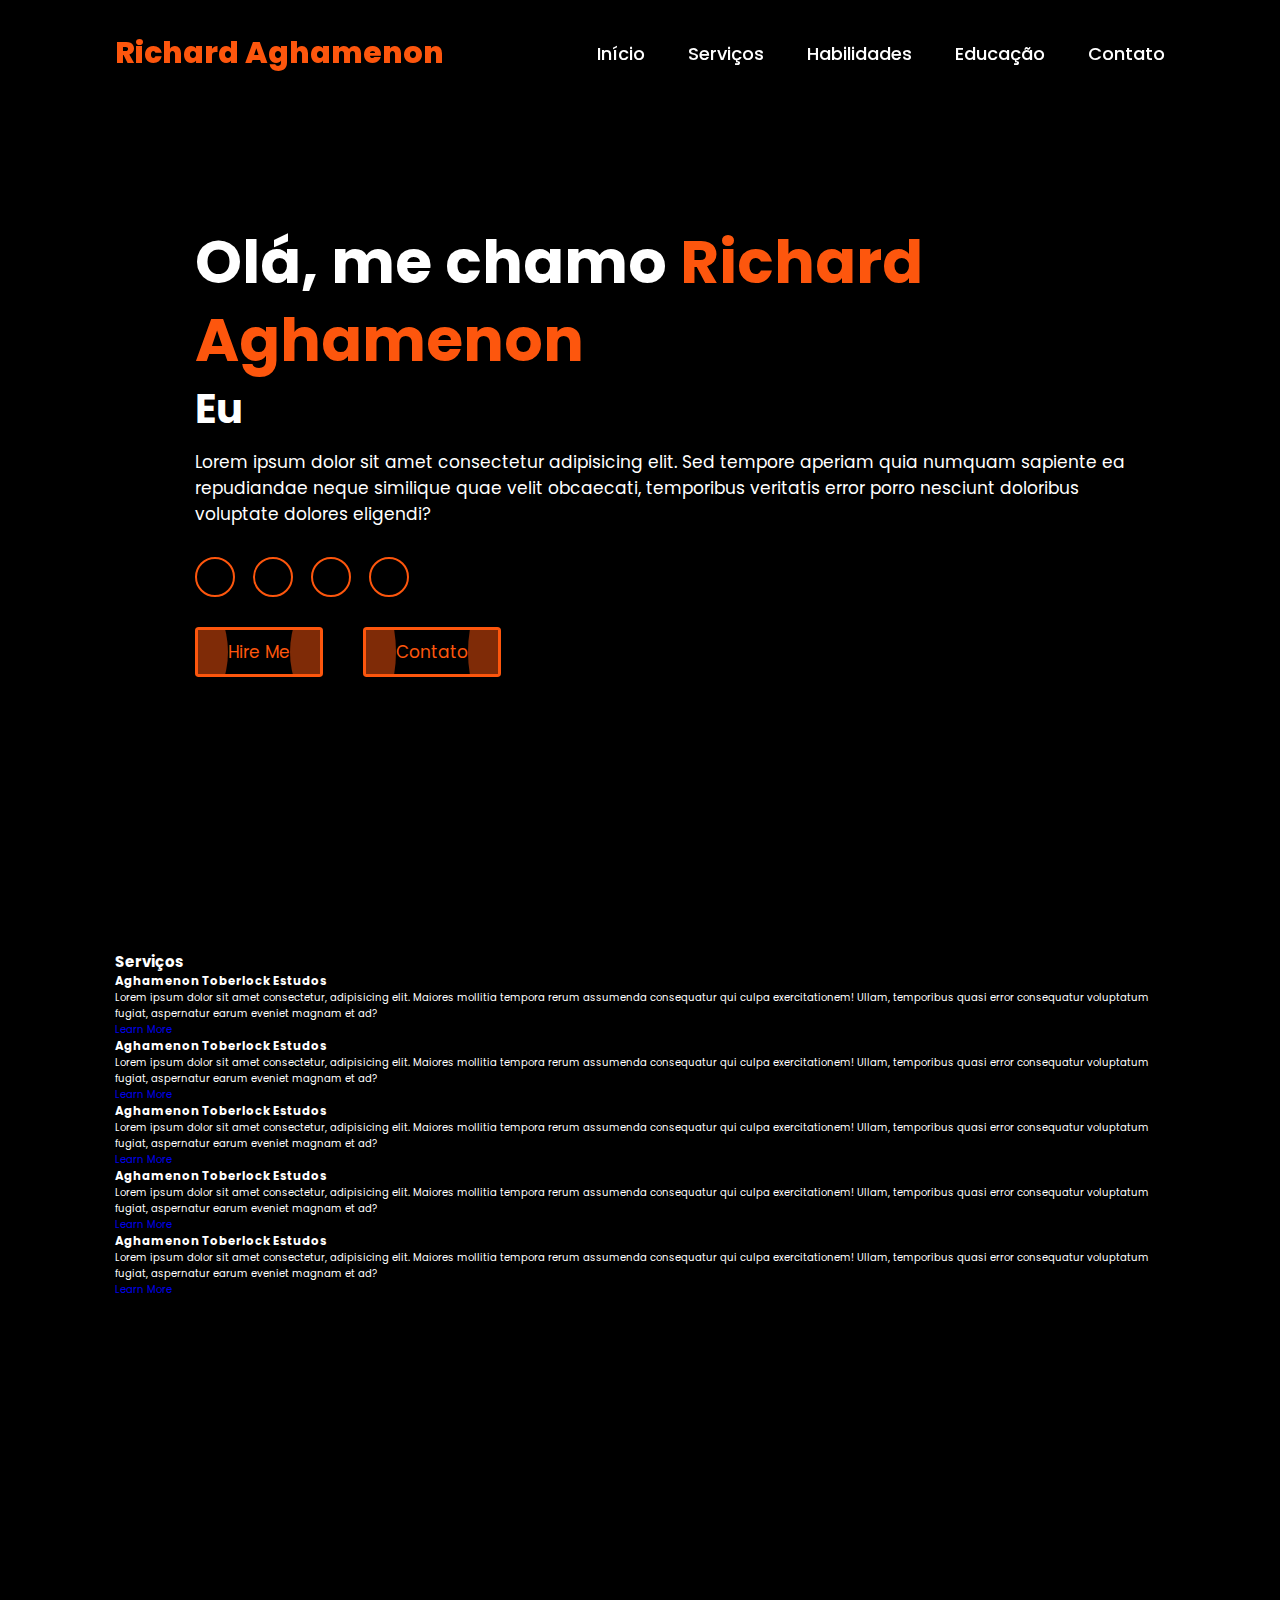
==== index.html @ 3fae9164 "Add files via upload" ====
<!DOCTYPE html>
<html lang="en">
<head>
    <meta charset="UTF-8">
    <meta name="viewport" content="width=device-width, initial-scale=1.0">
    <link rel="stylesheet" href="https://cdnjs.cloudflare.com/ajax/libs/font-awesome/6.6.0/css/all.min.css" integrity="sha512-Kc323vGBEqzTmouAECnVceyQqyqdsSiqLQISBL29aUW4U/M7pSPA/gEUZQqv1cwx4OnYxTxve5UMg5GT6L4JJg==" crossorigin="anonymous" referrerpolicy="no-referrer" />
    <link rel="stylesheet" href="style.css">
    <title>Portofolio | Richard Aghamenon</title>
    <!--Font-->
</head>

<body>
    <header class="header">
        <a href="#" class="logo">Richard Aghamenon</a>

        <i class="fa-solid fa-bars" id="menu-icon"></i>

        <nav class="navbar">
            <a href="#home" class="active">Início</a>
            <a href="#serviços">Serviços</a>
            <a href="#habilidades">Habilidades</a>
            <a href="#educação">Educação</a>
            <a href="#contato">Contato</a>
        </nav>
    </header>

    <section class="home" id="home">
        <div class="home-img">
            <img src="richard-aghamenon.jpg" alt="">
        </div>

        <div class="home-content">
            <h1>Olá, me chamo <span>Richard Aghamenon</span></h1>
            <h3 class="typing-text">Eu <span></span></h3>
            <p>Lorem ipsum dolor sit amet consectetur adipisicing elit. Sed tempore aperiam quia numquam sapiente ea repudiandae neque similique quae velit obcaecati, temporibus veritatis error porro nesciunt doloribus voluptate dolores eligendi?</p>

            <div class="social-icon">
                <a href="#"><i class="fa-brands fa-github"></i></a>
                <a href="#"><i class="fa-brands fa-instagram"></i></a>
                <a href="#"><i class="fa-brands fa-instagram"></i></a>
                <a href="#"><i class="fa-brands fa-instagram"></i></a>
            </div>

            <div class="home-button">
                <button class="button">
                    <p>Hire Me</p>
                </button>
                <button class="button button2">
                    <p>Contato</p>
                </button>
            </div>
        </div>
    </section>

    <section class="serviços" id="serviços">
        <h2 class="heading">Serviços</h2>

        <div class="service-container">
            <div class="single-service">
                <div class="content">
                    <span class="icon">
                        <i class="fab fa-battle-net"></i>
                    </span>
                    <h3 class="title">Aghamenon Toberlock Estudos</h3>
                    <p class="description">Lorem ipsum dolor sit amet consectetur, adipisicing elit. Maiores mollitia tempora rerum assumenda consequatur qui culpa exercitationem! Ullam, temporibus quasi error consequatur voluptatum fugiat, aspernatur earum eveniet magnam et ad?</p>
                    <a href="#" class="learn-more">Learn More</a>
                </div>
                <span class="circle-before"></span>
            </div>
            <div class="single-service"></div>
                <div class="content">
                    <span class="icon">
                        <i class="fab fa-battle-net"></i>
                    </span>
                    <h3 class="title">Aghamenon Toberlock Estudos</h3>
                    <p class="description">Lorem ipsum dolor sit amet consectetur, adipisicing elit. Maiores mollitia tempora rerum assumenda consequatur qui culpa exercitationem! Ullam, temporibus quasi error consequatur voluptatum fugiat, aspernatur earum eveniet magnam et ad?</p>
                    <a href="#" class="learn-more">Learn More</a>
                </div>
                <span class="circle-before"></span>
            </div>
            <div class="single-service"></div>
                <div class="content">
                    <span class="icon">
                        <i class="fab fa-battle-net"></i>
                    </span>
                    <h3 class="title">Aghamenon Toberlock Estudos</h3>
                    <p class="description">Lorem ipsum dolor sit amet consectetur, adipisicing elit. Maiores mollitia tempora rerum assumenda consequatur qui culpa exercitationem! Ullam, temporibus quasi error consequatur voluptatum fugiat, aspernatur earum eveniet magnam et ad?</p>
                    <a href="#" class="learn-more">Learn More</a>
                </div>
                <span class="circle-before"></span>
            </div>
            <div class="single-service"></div>
                <div class="content">
                    <span class="icon">
                        <i class="fab fa-battle-net"></i>
                    </span>
                    <h3 class="title">Aghamenon Toberlock Estudos</h3>
                    <p class="description">Lorem ipsum dolor sit amet consectetur, adipisicing elit. Maiores mollitia tempora rerum assumenda consequatur qui culpa exercitationem! Ullam, temporibus quasi error consequatur voluptatum fugiat, aspernatur earum eveniet magnam et ad?</p>
                    <a href="#" class="learn-more">Learn More</a>
                </div>
                <span class="circle-before"></span>
            </div>
            <div class="single-service"></div>
                <div class="content">
                    <span class="icon">
                        <i class="fab fa-battle-net"></i>
                    </span>
                    <h3 class="title">Aghamenon Toberlock Estudos</h3>
                    <p class="description">Lorem ipsum dolor sit amet consectetur, adipisicing elit. Maiores mollitia tempora rerum assumenda consequatur qui culpa exercitationem! Ullam, temporibus quasi error consequatur voluptatum fugiat, aspernatur earum eveniet magnam et ad?</p>
                    <a href="#" class="learn-more">Learn More</a>
                </div>
                <span class="circle-before"></span>
            </div>
        </div>
    </section>
</body>
</html>
---- style.css ----
@import url('https://fonts.googleapis.com/css2?family=Poppins:wght@100;200;300;400;500;600&display=swap');
*{
    margin: 0;
    padding: 0;
    box-sizing: border-box;
    text-decoration: none;
    border: none;
    outline: none;
    scroll-behavior: smooth;
    font-family: 'Poppins', sans-serif;
}

:root{
    --bg-color: #000000;
    --second-bg-color: #121212;
    --text-color: #fff;
    --main-color: #fd560d;
}
html{
    font-size: 62.5%;
    overflow-x: hidden;
}
body{
    background: var(--bg-color);
    font-family: "Poppins", sans-serif;
    color: var(--text-color);
}
html::-webkit-scrollbar{
    width: 0.8rem;
}
html::-webkit-scrollbar-track{
    background: var(--bg-color);
}
html::-webkit-scrollbar-thumb{
    background: var(--main-color);
}


.header{
    position: fixed;
    top: 0;
    left: 0;
    width: 100%;
    padding: 3rem 9%;
    background: rgba(0, 0, 0, 0.7);
    filter: drop-shadow(10px);
    display: flex;
    justify-content: space-between;
    align-items: center;
    z-index: 100;
}
.logo{
    font-size: 3rem;
    color: var(--main-color);
    font-weight: 800;
    cursor: pointer;
    transition: 0.5s ease;
}
.logo:hover{
    transform: scale(1.1);
}
.navbar a{
    font-size: 1.8rem;
    color: var(--text-color);
    margin-left: 4rem;
    font-weight: 500;
    transition: 0.3s ease;
    border-bottom: 3px solid transparent;
}
.navbar a:hover,
.navbar a:active{
    color: var(--main-color);
    border-bottom: 3px solid var(--main-color);
}
#menu-icon{
    font-size: 3.6rem;
    color: var(--main-color);
    display: none;
}

@media (max-width:995px){
    #menu-icon{
        display: block;
    }
    .navbar{
        position: absolute;
        top: 100%;
        right: 0;
        width: 40%;
        border-left: 3px solid var(--main-color);
        border-bottom: 3px solid var(--main-color);
        border-bottom-left-radius: 2rem;
        padding: 1rem 3%;
        background-color: var(--second-bg-color);
        border-top: 0.1rem solid rgba(0, 0, 0, 0.1);
        display: none;
    }
    .navbar.active{
        display: block;
    }
    .navbar a{
        display: block;
        font-size: 2rem;
        margin: 3rem 0;
    }
    .navbar a:hover,
    .navbar a.active{
        padding: 1rem;
        border-radius: 0.5rem;
        border-bottom: 0.5rem;
    }
}

section{
    min-height: 100vh;
    padding: 5rem 9% 5rem;
}
.home{
    display: flex;
    justify-content: center;
    align-items: center;
    gap: 8rem;
    background-color: var(--bg-color);
}
.home-img img{
    position: relative;
    width: 32vw;
    border-radius: 50%;
    box-shadow: 0 0 10px var(--main-color),
                0 0 15px var(--main-color),
                0 0 50px var(--main-color);
    cursor: pointer;
}
.home-img img:hover{
    box-shadow: 0 0 15px var(--main-color),
                0 0 25px var(--main-color),
                0 0 70px var(--main-color);
    transform: scale(1.01);
}

.home .home-content h1{
    font-size: 6rem;
    font-weight: 700;
    line-height: 1.3;
}
span{
    color: var(--main-color);
}
.home-content h3{
    font-size: 4rem;
    margin-bottom: 1rem;
    font-weight: 700;
}
.home-content p{
    font-size: 1.7rem;
    font-weight: 400;
}

.social-icon a{
    display: inline-flex;
    justify-content: center;
    align-items: center;
    width: 4rem;
    height: 4rem;
    background: transparent;
    border: 0.2rem solid var(--main-color);
    font-size: 2rem;
    border-radius: 50%;
    color: var(--main-color);
    margin: 3rem 1.5rem 3rem 0;
    transition: 0.3s ease;
}
.social-icon a:hover{
    color: black;
    transform: scale(1.3)translateY(-5px);
    box-shadow: 0 0 25px var(--main-color);
    background: var(--main-color);
}

.home-button{
    display: flex;
    align-items: center;
    gap: 4rem;

}

.button{
    all: unset;
    display: flex;
    align-items: center;
    position: relative;
    padding: 0.6em 2em;
    border: medium solid var(--main-color);
    border-radius: 0.25em;
    color: var(--main-color);
    font-size: 1.5em;
    font-weight: 600;
    cursor: pointer;
    overflow: hidden;
    transition: border 300ms, color 300ms;
    user-select: none;
}

.button p{
    z-index: 1;
}
.button:hover{
    color:black;
    box-shadow: 0 0 25px var(--main-color);
}
button:active{
    border-color: var(--main-color);
}
.button::after, .button::before{
    content: '';
    position: absolute;
    width: 12em;
    aspect-ratio: 1;
    background: var(--main-color);
    opacity: 50%;
    border-radius: 50%;
    transition: transform 500ms, background 300ms;
}
.button::before{
    left: 0;
    transform: translateX(-10em);
}
.button::after{
    right: 0;
    transform: translateX(10em);
}

.button:hover::before{
    transform: translateX(-1em);
}
.button:hover::after{
    transform: translateX(1em);
}
.button:active::before,
.button:active::after{
    background: transparent;
}


.button2::after, .button2::before{
    content: '';
    position: absolute;
    width: 18em;
    aspect-ratio: 1;
    background: var(--main-color);
    opacity: 50%;
    border-radius: 50%;
    transition: transform 500ms, background 300ms;
}

.button2::before{
    left: 0;
    transform: translateX(-16em);
}
.button2::after{
    right: 0;
    transform: translateX(16em);
}

.typing-text{
    font-size: 34px;
    font-weight: 600;
    min-width: 280px;
}
.typing-text span{
    position: relative;
}
.typing-text span::before{
    content: 'Software Developer';
    color: var(--main-color);
    animation: words 20s infinite;
}
.typing-text span::after{
    content: '';
    position: absolute;
    background-color: var(--bg-color);
    width: calc(100% + 8px);
    height: 100%;
    border-left: 3px solid var(--bg-color);
    right: -8px;
    animation: cursor 0.6s infinite, typing 20s steps(14) infinite;
}

@keyframes cursor{
    to{
        border-left: 2px solid var(--main-color);
    }
}

@keyframes words{
    0%, 20%{
        content: 'sou desenvolvedor web.';
    }
    21%, 40%{
        content: 'estou cursando o Ensino Médio.';
    }
    41%, 60%{
        content: 'estou aprendendo programação web.';
    }
    61%, 80%{
        content: 'sou apaixonado por tecnologia.';
    }
    81%, 100%{
        content: 'adoro desenvolver sites!';
    }
}

@keyframes typing{
    10%, 15%,
    30%, 35%,
    50%, 55%,
    70%, 75%,
    90%, 95%{
        width: 0;
    }
    5%, 20%,
    25%, 40%,
    45%, 60%,
    65%, 80%, 85%{
        width: calc(100% + 8px);
    }
}

@media (max-width:1000px){
    .home{
        gap:2rem;
    }
    @media (max-width:995px){
        .home{
            flex-direction: column;
            margin: 0rem 2rem;
        }
        .home .home-content h3{
            font-size: 2.5rem;
        }
        .home .home-content h1{
            font-size: 5rem;
        }
        .home .home-img img{
            width: 70vw;
            margin-top: 4rem;
        }
    }
}
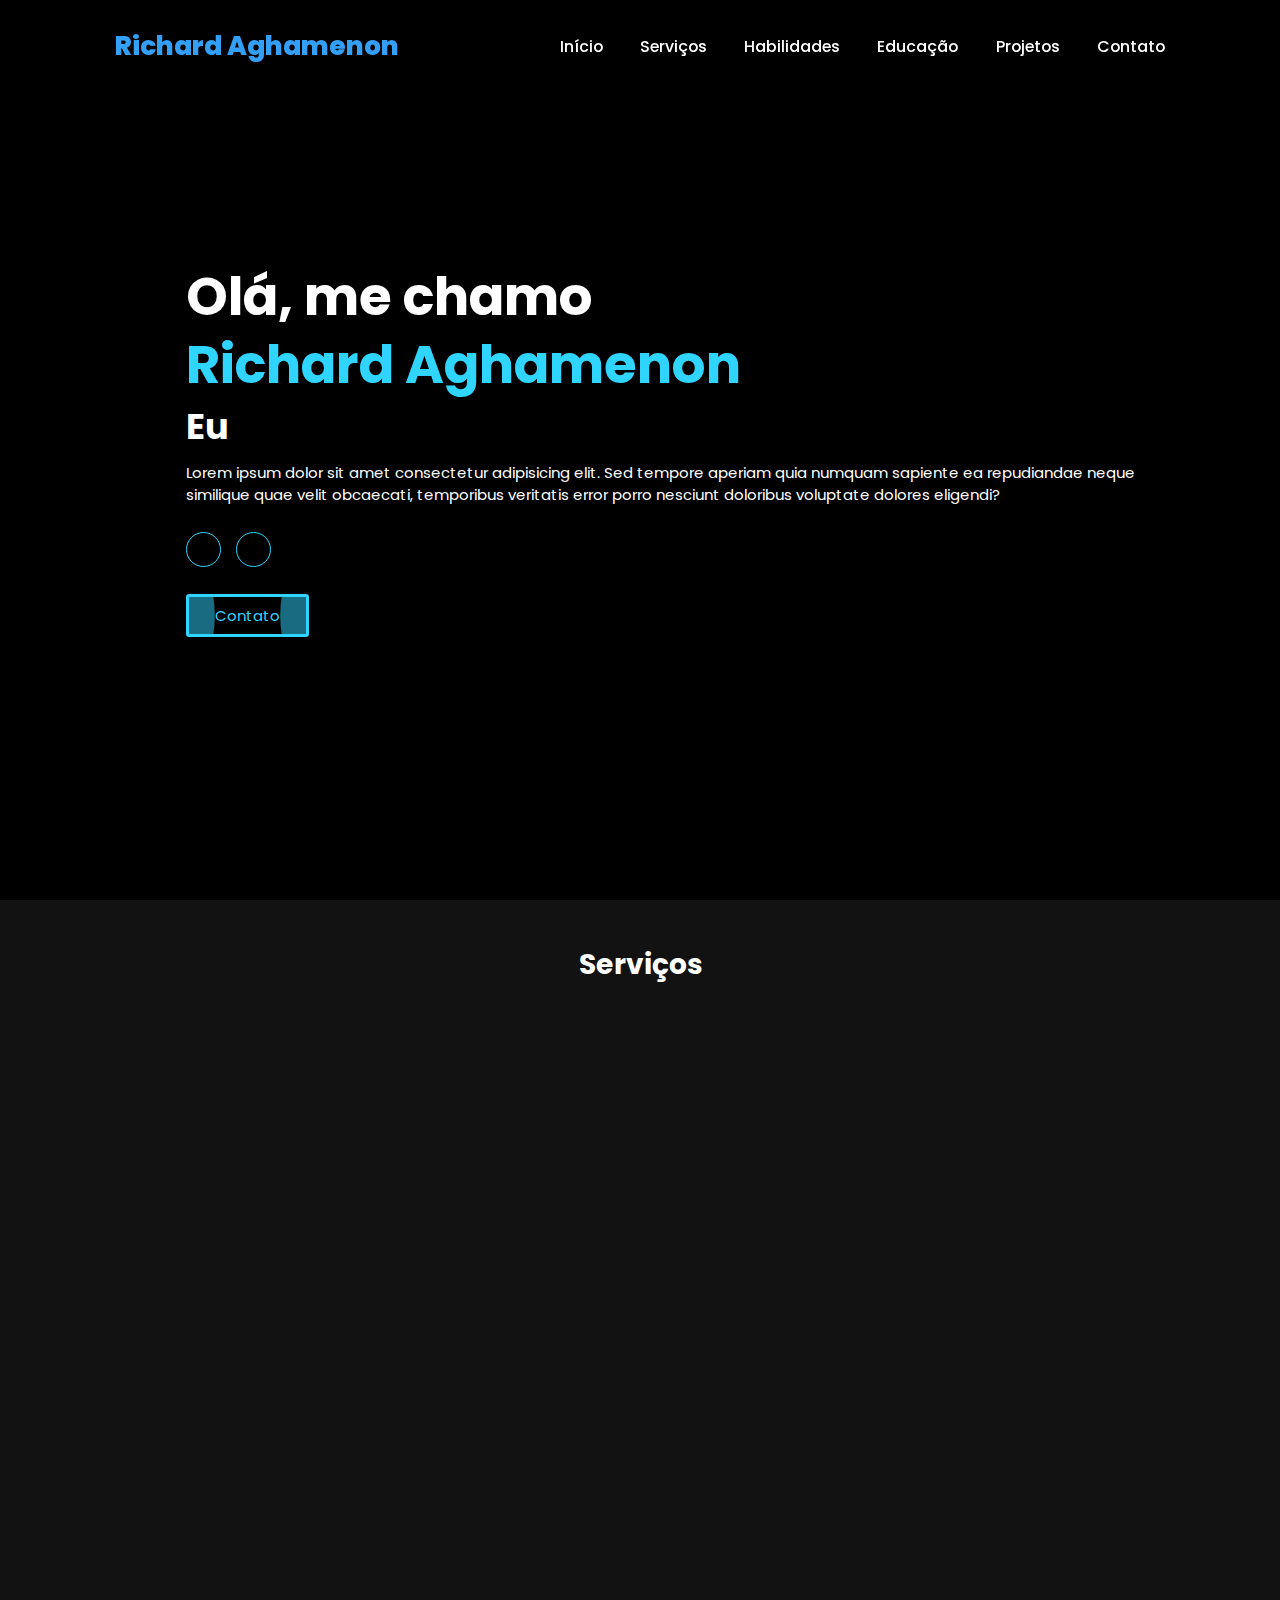
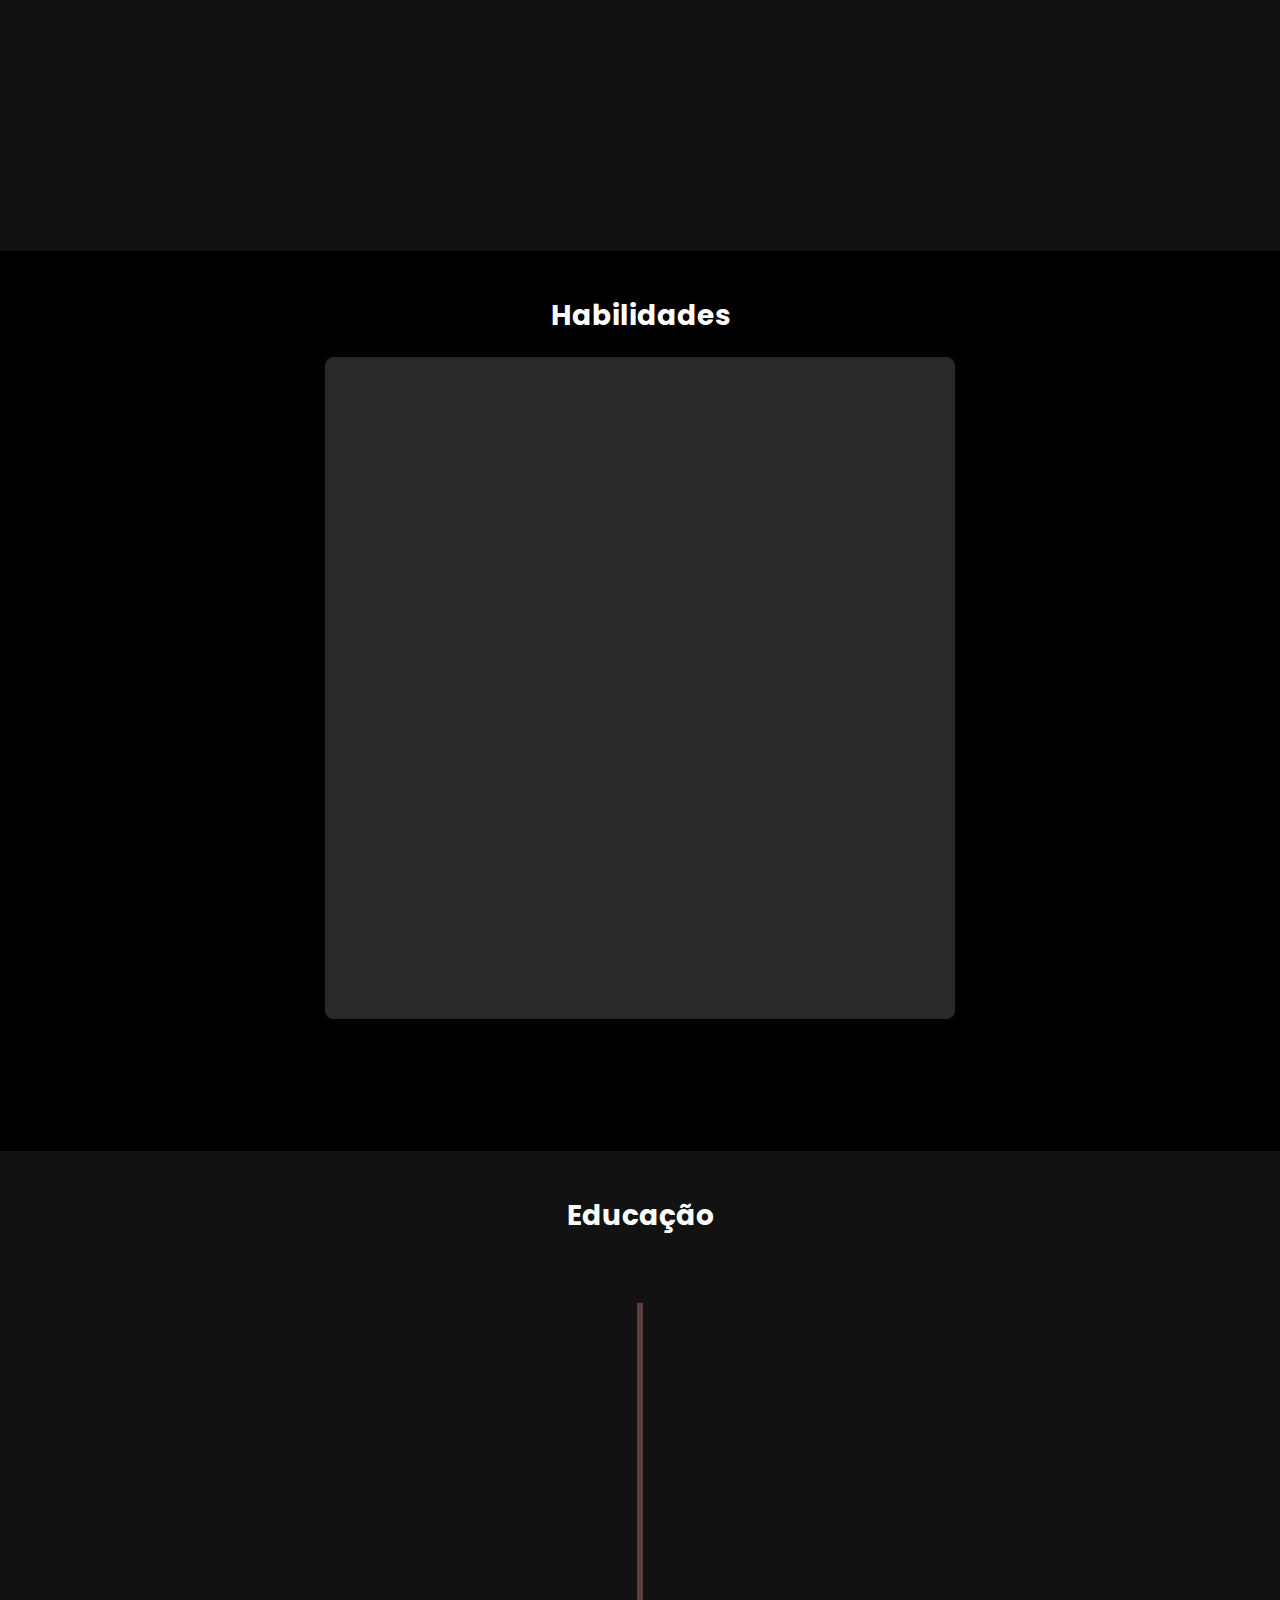
==== commit 0b6797ab: "Add files via upload" ====
--- a/index.html
+++ b/index.html
@@ -4,7 +4,10 @@
     <meta charset="UTF-8">
     <meta name="viewport" content="width=device-width, initial-scale=1.0">
     <link rel="stylesheet" href="https://cdnjs.cloudflare.com/ajax/libs/font-awesome/6.6.0/css/all.min.css" integrity="sha512-Kc323vGBEqzTmouAECnVceyQqyqdsSiqLQISBL29aUW4U/M7pSPA/gEUZQqv1cwx4OnYxTxve5UMg5GT6L4JJg==" crossorigin="anonymous" referrerpolicy="no-referrer" />
+    <script src="https://unpkg.com/aos@2.3.1/dist/aos.js"></script>
+    <script type="text/javascript" src="https://cdn.jsdelivr.net/npm/@emailjs/browser@4/dist/email.min.js"></script>
     <link rel="stylesheet" href="style.css">
+    <link rel="stylesheet" href="style2.css">
     <title>Portofolio | Richard Aghamenon</title>
     <!--Font-->
 </head>
@@ -20,98 +23,239 @@
             <a href="#serviços">Serviços</a>
             <a href="#habilidades">Habilidades</a>
             <a href="#educação">Educação</a>
+            <a href="#projetos">Projetos</a>
             <a href="#contato">Contato</a>
         </nav>
     </header>
 
     <section class="home" id="home">
         <div class="home-img">
-            <img src="richard-aghamenon.jpg" alt="">
+            <img src="Richard.jpg" alt="">
         </div>
 
         <div class="home-content">
-            <h1>Olá, me chamo <span>Richard Aghamenon</span></h1>
-            <h3 class="typing-text">Eu <span></span></h3>
+            <h1>Olá, me chamo<span>Richard Aghamenon</span></h1>
+            <h3 class="typing-text">Eu <span1></span1></h3>
             <p>Lorem ipsum dolor sit amet consectetur adipisicing elit. Sed tempore aperiam quia numquam sapiente ea repudiandae neque similique quae velit obcaecati, temporibus veritatis error porro nesciunt doloribus voluptate dolores eligendi?</p>
 
             <div class="social-icon">
-                <a href="#"><i class="fa-brands fa-github"></i></a>
-                <a href="#"><i class="fa-brands fa-instagram"></i></a>
-                <a href="#"><i class="fa-brands fa-instagram"></i></a>
-                <a href="#"><i class="fa-brands fa-instagram"></i></a>
+                <a href="https://github.com/meliodasbr-oficial"><i class="fa-brands fa-github"></i></a>
+                <a href="https://www.instagram.com/meliodasbr_ofc/"><i class="fa-brands fa-instagram"></i></a>
             </div>
 
             <div class="home-button">
-                <button class="button">
-                    <p>Hire Me</p>
-                </button>
-                <button class="button button2">
+                <button class="button button2" onclick="window.location.href='contato.html';">
                     <p>Contato</p>
-                </button>
+                </button>                
             </div>
         </div>
     </section>
 
     <section class="serviços" id="serviços">
         <h2 class="heading">Serviços</h2>
-
-        <div class="service-container">
-            <div class="single-service">
-                <div class="content">
-                    <span class="icon">
-                        <i class="fab fa-battle-net"></i>
-                    </span>
-                    <h3 class="title">Aghamenon Toberlock Estudos</h3>
-                    <p class="description">Lorem ipsum dolor sit amet consectetur, adipisicing elit. Maiores mollitia tempora rerum assumenda consequatur qui culpa exercitationem! Ullam, temporibus quasi error consequatur voluptatum fugiat, aspernatur earum eveniet magnam et ad?</p>
-                    <a href="#" class="learn-more">Learn More</a>
-                </div>
-                <span class="circle-before"></span>
-            </div>
-            <div class="single-service"></div>
-                <div class="content">
-                    <span class="icon">
-                        <i class="fab fa-battle-net"></i>
-                    </span>
-                    <h3 class="title">Aghamenon Toberlock Estudos</h3>
-                    <p class="description">Lorem ipsum dolor sit amet consectetur, adipisicing elit. Maiores mollitia tempora rerum assumenda consequatur qui culpa exercitationem! Ullam, temporibus quasi error consequatur voluptatum fugiat, aspernatur earum eveniet magnam et ad?</p>
-                    <a href="#" class="learn-more">Learn More</a>
-                </div>
-                <span class="circle-before"></span>
-            </div>
-            <div class="single-service"></div>
-                <div class="content">
-                    <span class="icon">
-                        <i class="fab fa-battle-net"></i>
-                    </span>
-                    <h3 class="title">Aghamenon Toberlock Estudos</h3>
-                    <p class="description">Lorem ipsum dolor sit amet consectetur, adipisicing elit. Maiores mollitia tempora rerum assumenda consequatur qui culpa exercitationem! Ullam, temporibus quasi error consequatur voluptatum fugiat, aspernatur earum eveniet magnam et ad?</p>
-                    <a href="#" class="learn-more">Learn More</a>
-                </div>
-                <span class="circle-before"></span>
-            </div>
-            <div class="single-service"></div>
-                <div class="content">
-                    <span class="icon">
-                        <i class="fab fa-battle-net"></i>
-                    </span>
-                    <h3 class="title">Aghamenon Toberlock Estudos</h3>
-                    <p class="description">Lorem ipsum dolor sit amet consectetur, adipisicing elit. Maiores mollitia tempora rerum assumenda consequatur qui culpa exercitationem! Ullam, temporibus quasi error consequatur voluptatum fugiat, aspernatur earum eveniet magnam et ad?</p>
-                    <a href="#" class="learn-more">Learn More</a>
-                </div>
-                <span class="circle-before"></span>
-            </div>
-            <div class="single-service"></div>
-                <div class="content">
-                    <span class="icon">
-                        <i class="fab fa-battle-net"></i>
-                    </span>
-                    <h3 class="title">Aghamenon Toberlock Estudos</h3>
-                    <p class="description">Lorem ipsum dolor sit amet consectetur, adipisicing elit. Maiores mollitia tempora rerum assumenda consequatur qui culpa exercitationem! Ullam, temporibus quasi error consequatur voluptatum fugiat, aspernatur earum eveniet magnam et ad?</p>
-                    <a href="#" class="learn-more">Learn More</a>
-                </div>
-                <span class="circle-before"></span>
-            </div>
-        </div>
-    </section>
+            <div class="service-container">
+                <div data-aos="zoom-in">
+                    <div class="single-service">
+                        <div class="content">
+                            <span class="icon">
+                                <i class="fas fa-laptop-code"></i>
+                            </span>
+                            <h3 class="title">Desenvolvedor Front-End</h3>
+                            <p class="description">Sou um desenvolvedor front-end iniciante, apaixonado por criar interfaces interativas. Estou aprendendo HTML, CSS e JavaScript, e busco sempre me atualizar nas tendências do desenvolvimento web. Meu objetivo é construir soluções funcionais e agradáveis, e estou empolgado para mostrar meu trabalho e colaborar em novos projetos!</p>
+                        </div>
+                        <span class="circle-before"></span>
+                    </div>
+                </div>
+                <div data-aos="zoom-in">
+                    <div class="single-service">
+                        <div class="content">
+                            <span class="icon">
+                                <i class="fa-solid fa-user-tie"></i>
+                            </span>
+                            <h3 class="title">Técnico em Administração</h3>
+                            <p class="description">Atualmente, estou cursando Técnico em Administração, complementando minha formação em programação e desenvolvimento web, proporcionando uma visão mais ampla de gestão e finanças. Acredito que essa combinação de habilidades me tornará um profissional mais completo, capaz de desenvolver soluções eficazes.</p>
+                        </div>
+                        <span class="circle-before"></span>
+                    </div>
+                </div>
+            </div>
+    </section>
+
+    <section class="habilidades" id="habilidades">
+        <h2 class="heading">Habilidades</h2>
+        <div class="container">
+            <div class="row" id="habilidadesContainer">
+                <div data-aos="flip-left">
+                    <div class="bar">
+                        <div class="info">
+                            <img src="0860612490d9d39c85fe5736ac5fb7b7.png" alt="">
+                            <span>HTML</span>
+                        </div>
+                    </div>
+                </div>
+                <div data-aos="flip-left">
+                    <div class="bar">
+                        <div class="info">
+                            <img src="fccd6e39db0b1c83fcb40df36d7e76c7.png" alt="">
+                            <span>CSS</span>
+                        </div>
+                    </div>
+                </div>
+                <div data-aos="flip-left">
+                    <div class="bar">
+                        <div class="info">
+                            <img src="778f6844d2441d444aac5e421b4355ec.png" alt="">
+                            <span>JavaScript</span>
+                        </div>
+                    </div>
+                </div>
+            </div>
+        </div>
+    </section>
+
+    <section class="educação" id="educação">
+        <h2 class="heading">
+            Educação
+        </h2>
+        <div class="timeline">
+            <div data-aos="zoom-in-up">
+                <div class="container left">
+                    <div class="content">
+                        <div class="tag">
+                            <h2>Ensino Médio</h2>
+                            <div class="desc">
+                                <p>Escola Estadual Professo Souza</p>
+                                <p>2023 - 2026</p>
+                                <p></p>
+                            </div>
+                        </div>
+                    </div>
+                </div>
+                <div data-aos="zoom-in-up">
+                    <div class="container right">
+                        <div class="content">
+                            <div class="tag">
+                                <h2>Técnico em Administração</h2>
+                            </div>
+                            <div class="desc">
+                                <p>Escola Estadual Professo Souza</p>
+                                <p>2024 - 2025</p>
+                            </div>
+                        </div>
+                    </div>
+                </div>
+                <div data-aos="zoom-in-up">
+                    <div class="container left">
+                        <div class="content">
+                            <div class="tag">
+                                <h2>Programação Online</h2>
+                                <div class="desc">
+                                    <p></p>
+                                    <p>2023 - 2024</p>
+                                    <p></p>
+                                </div>
+                            </div>
+                        </div>
+                    </div>
+                </div>
+                <div data-aos="zoom-in-up">
+                    <div class="container right">
+                        <div class="content">
+                            <div class="tag">
+                                <h2>Programação Online</h2>
+                                <div class="desc">
+                                    <p></p>
+                                    <p>2023 - 2024</p>
+                                    <p></p>
+                                </div>
+                            </div>
+                        </div>
+                    </div>
+                </div>
+            </div>
+    </section>
+
+    <section class="projetos" id="projetos">
+        <h2 class="heading">Projetos</h2>
+            <div class="projetos-container">
+                <div data-aos="zoom-in">
+                    <div class="single-projetos">
+                        <div class="content">
+                            <span class="icon">
+                                <i class="fa-regular fa-window-maximize"></i>
+                            </span>
+                            <h3 class="title">Aghamenon Toberlock</h3>
+                            <h3 class="title">21/05/2024</h3>
+                            <p class="description">O Aghamenon Toberlock Estudos é uma plataforma criada por mim, visando transformar a experiência de estudo e preparação para exames, por meio de simulados interativos, relatórios detalhados e ferramentas motivacionais, utilizando tecnologias modernas como HTML, CSS, JavaScript e Firebase.</p>
+                            <a href="Aghamenon-Toberlock-Estudos.html" class="learn-more">Saber Mais</a>
+                        </div>
+                        <span class="circle-before"></span>
+                    </div>
+                </div>
+                <div data-aos="zoom-in">
+                    <div class="single-projetos">
+                        <div class="content">
+                            <span class="icon">
+                                <i class="fa-regular fa-window-maximize"></i>
+                            </span>
+                            <h3 class="title">Calculadora de Faltas</h3>
+                            <h3 class="title">11/07/2024</h3>
+                            <p class="description">A Calculadora de Faltas, criada por mim, permite calcular e acompanhar o total de ausências com precisão, exibindo os resultados de forma clara, como "Total de Faltas: 00:50:00 = 1". Além disso, ela oferece a opção de zerar as faltas e limpar as cargas horárias com facilidade, auxiliando na organização acadêmica.</p>
+                            <a href="Calculadora-de-Faltas.html" class="learn-more">Saber Mais</a>
+                        </div>
+                        <span class="circle-before"></span>
+                    </div>
+                </div>
+            </div>
+    </section>
+
+    <section class="contato" id="contato">
+        <div data-aos="zoom-in-up">
+            <div class="container">
+                <div class="row">
+                    <div class="contato-left">
+                        <h1 class="sub-title">Contato</h1>
+                        <a href="mailto:richardaghamenondemoura@gmail.com">
+                            <button class="button">
+                                <p><i class="fa-solid fa-paper-plane"></i> Enviar um Email</p>
+                            </button>
+                        </a>                    
+                        <p1><i class="fa-solid fa-phone"></i> WhatsApp: 35 9736-4963</p1>
+                        <div class="social-icon">
+                            <a href="https://github.com/meliodasbr-oficial"><i class="fa-brands fa-github"></i></a>
+                            <a href="https://www.instagram.com/meliodasbr_ofc/"><i class="fa-brands fa-instagram"></i></a>
+                        </div>
+                    </div>
+                    <div class="contact-right">
+                        <form id="contact-form">
+                            <input type="text" id="name" placeholder="Seu Nome" required>
+                            <input type="email" id="email" placeholder="Seu Email" required>
+                            <textarea id="message" rows="4" placeholder="Sua Mensagem" required></textarea>
+                            <button type="submit" class="button">
+                                <p>Enviar</p>
+                            </button>
+                        </form>
+                        <div id="responseMessage" style="display: none;"></div>
+                    </div>
+                </div>
+            </div>
+        </div>
+    </section>
+    <footer class="footer">
+        <div data-aos="zoom-in">
+            <div class="social">
+                <a href="https://github.com/meliodasbr-oficial"><i class="fa-brands fa-github"></i></a>
+                <a href="https://www.instagram.com/meliodasbr_ofc/"><i class="fa-brands fa-instagram"></i></a>
+            </div>
+            <p class="copyright">
+                &copy; 2024 Richard Aghamenon. Todos os direitos reservados.
+            </p>
+        </div>
+    </footer>
+    <script src="script.js"></script>
+    <script src="messagem.js"></script>
+    <script>
+        AOS.init();
+      </script>
 </body>
 </html>--- a/style.css
+++ b/style.css
@@ -14,7 +14,11 @@
     --bg-color: #000000;
     --second-bg-color: #121212;
     --text-color: #fff;
-    --main-color: #fd560d;
+    --main-color: #2fd5ff;
+    --perfil:#0000ff;
+    --perfil-secundario: #00d0ff;
+    --logo: #339ff7;
+    --container-cor: rgb(255 255 255 / 16%);;
 }
 html{
     font-size: 62.5%;
@@ -51,7 +55,7 @@
 }
 .logo{
     font-size: 3rem;
-    color: var(--main-color);
+    color: var(--logo);
     font-weight: 800;
     cursor: pointer;
     transition: 0.5s ease;
@@ -107,7 +111,6 @@
     .navbar a.active{
         padding: 1rem;
         border-radius: 0.5rem;
-        border-bottom: 0.5rem;
     }
 }
 
@@ -124,17 +127,18 @@
 }
 .home-img img{
     position: relative;
-    width: 32vw;
+    width: 26vw;
     border-radius: 50%;
-    box-shadow: 0 0 10px var(--main-color),
-                0 0 15px var(--main-color),
-                0 0 50px var(--main-color);
+    box-shadow: 0 0 10px var(--perfil-secundario),
+                0 0 15px var(--perfil-secundario),
+                0 0 50px var(--perfil);
     cursor: pointer;
+    top: 26px;
 }
 .home-img img:hover{
-    box-shadow: 0 0 15px var(--main-color),
-                0 0 25px var(--main-color),
-                0 0 70px var(--main-color);
+    box-shadow: 0 0 15px var(--perfil),
+                0 0 25px var(--perfil),
+                0 0 70px var(--perfil-secundario);
     transform: scale(1.01);
 }
 
@@ -145,6 +149,7 @@
 }
 span{
     color: var(--main-color);
+    display: flex;
 }
 .home-content h3{
     font-size: 4rem;
@@ -223,11 +228,13 @@
 }
 .button::before{
     left: 0;
-    transform: translateX(-10em);
+    transform: translateX(-19em);
+    width: 276px;
 }
 .button::after{
     right: 0;
-    transform: translateX(10em);
+    transform: translateX(19em);
+    width: 276px;
 }
 
 .button:hover::before{
@@ -263,19 +270,19 @@
 }
 
 .typing-text{
-    font-size: 34px;
+    font-size: 30px;
     font-weight: 600;
     min-width: 280px;
 }
-.typing-text span{
-    position: relative;
-}
-.typing-text span::before{
-    content: 'Software Developer';
-    color: var(--main-color);
+.typing-text span1{
+    position: relative;
+}
+.typing-text span1::before{
+    content: 'Developer Web';
+    color: #48b4f7;
     animation: words 20s infinite;
 }
-.typing-text span::after{
+.typing-text span1::after{
     content: '';
     position: absolute;
     background-color: var(--bg-color);
@@ -288,25 +295,25 @@
 
 @keyframes cursor{
     to{
-        border-left: 2px solid var(--main-color);
+        border-left: 2px solid var(--text-color);
     }
 }
 
 @keyframes words{
     0%, 20%{
-        content: 'sou desenvolvedor web.';
+        content: 'sou desenvolvedor web!';
     }
     21%, 40%{
-        content: 'estou cursando o Ensino Médio.';
+        content: 'sou front-end iniciante!';
     }
     41%, 60%{
-        content: 'estou aprendendo programação web.';
+        content: 'Amo Programação!';
     }
     61%, 80%{
-        content: 'sou apaixonado por tecnologia.';
+        content: '';
     }
     81%, 100%{
-        content: 'adoro desenvolver sites!';
+        content: '';
     }
 }
 
@@ -328,22 +335,713 @@
 
 @media (max-width:1000px){
     .home{
-        gap:2rem;
+        gap:4rem;
     }
     @media (max-width:995px){
         .home{
             flex-direction: column;
-            margin: 0rem 2rem;
+            margin: 1rem 1rem;
         }
         .home .home-content h3{
-            font-size: 2.5rem;
+            font-size: 2.2rem;
         }
         .home .home-content h1{
-            font-size: 5rem;
+            font-size: 3rem;
         }
         .home .home-img img{
             width: 70vw;
-            margin-top: 4rem;
+            margin-top: 1rem;
         }
     }
-}+}
+
+
+/*Serviços*/
+.serviços{
+    background: var(--second-bg-color);
+}
+.heading{
+    text-align: center;
+    font-size: 5rem;
+}
+.service-container{
+    display: grid;
+    grid-template-columns: repeat(3, 1fr);
+    align-items: center;
+    gap: 2.5rem;
+}
+.serviços .single-service{
+    position: relative;
+    margin-top: 30px;
+    background-color: var(--bg-color);
+    border-radius: 10px;
+    padding: 40px 30px;
+    overflow: hidden;
+}
+.serviços .single-service .content{
+    position: relative;
+    z-index: 20;
+}
+
+.serviços .single-service .circle-before{
+    position: absolute;
+    top: 0;
+    right: 0px;
+    transform: translate(40%, -40%);
+    width: 150px;
+    height: 150px;
+    background-color: var(--main-color);
+    border: 6px solid #504f93;
+    border-radius: 50%;
+    opacity: 0.5;
+    z-index: 10;
+    transition: all .6s;
+}
+.serviços .single-service:hover .circle-before{
+    width: 100%;
+    height: 100%;
+    transform: none;
+    border: 0;
+    border-radius: 0;
+    opacity: 1;
+}
+.serviços .single-service .icon{
+    display: inline-block;
+    margin-bottom: 26px;
+    height: 70px;
+    width: 70px;
+    background-color: var(--main-color);
+    border-radius: 5px;
+    line-height: 70px;
+    text-align: center;
+    color: #fff;
+    font-size: 30px;
+    transition: all .3s;
+}
+.serviços .single-service:hover .icon{
+    background-color: var(--second-bg-color);
+    color: var(--main-color);
+}
+.serviços .single-service .title{
+    margin-bottom: 18px;
+    font-weight: 700;
+    font-size: 23px;
+    transition: color .3s;
+}
+.serviços .single-service:hover .title{
+    color: #000000;
+}
+.serviços .single-service .description{
+    margin-bottom: 20px;
+    font-size: 15px;
+    transition: color .3s;
+}
+.serviços .single-service:hover .description{
+    color: #000000;
+}
+
+.serviços .single-service a{
+    position: relative;
+    font-size: 18px;
+    color: var(--main-color);
+    text-decoration: none;
+    font-weight: 500;
+    transition: color .3s;
+}
+.serviços .single-service:hover a{
+    color: #000000;
+}
+
+@media (max-width:991px){
+    section{
+        padding: 10rem 3% 2rem;
+    }
+    .serviços{
+        padding-bottom: 7rem;
+    }
+}
+@media (max-width:895px) {
+    .serviços .service-container{
+        grid-template-columns: repeat(1, 1fr);
+    }
+}
+
+/*Habilidades*/
+
+.habilidades{
+    background: var(--bg-color);
+}
+.habilidades .container{
+    background: var(--container-cor);
+    color: var(--text-color);
+    border-radius: 1rem;
+    padding: 2rem;
+    width: 60%;
+    margin: auto;
+    margin-top: 2rem;
+}
+
+.habilidades .container .row{
+    display: grid;
+    flex-wrap: wrap;
+    gap: 1.8rem;
+}
+.habilidades .container .bar{
+    margin-bottom: 15px;
+    padding: 10px;
+    border-radius: 1rem;
+    background: var(--second-bg-color);
+    transition: 0.3s ease;
+    cursor: pointer;
+}
+.habilidades .container .bar:hover{
+    box-shadow: 0 4px 10px var(--main-color);
+    transform: scale(1.03);
+}
+
+.habilidades .container .bar .info{
+    display: flex;
+    flex-direction: column;
+    align-items: center;
+    gap: 1rem;
+    margin-top: 1rem;
+}
+.habilidades .container .bar .info span{
+    font-size: 2rem;
+    font-weight: 500;
+    margin-left: 0.5rem;
+}
+.habilidades .container .bar .info img{
+    width: 120px;
+    height: 120px;
+}
+
+@media screen and (max-width:600px){
+    .habilidades .container{
+        margin: 0;
+        padding: 0;
+    }
+    .habilidades .container .row{
+        margin: 1rem;
+        padding: 2rem 0.2rem 2rem 0.2rem;
+        gap: 1rem;
+    }
+    .habilidades .container{
+        margin-top: 5px;
+        width: 100%;
+    }
+}
+
+/*Educação*/
+.educação{
+    background: var(--second-bg-color);
+}
+
+.educação .timeline{
+    position: relative;
+    max-width: 1200px;
+    margin: 0 auto;
+}
+.educação .timeline::after{
+    content: '';
+    position: absolute;
+    width: 6px;
+    background: rgb(90, 64, 64);
+    top: 46px;
+    bottom: 5px;
+    left: 50%;
+    margin-left: -3px;
+    z-index: 0;
+}
+
+.educação .container {
+    top: 30px;
+    padding: 10px 40px;
+    position: relative;
+    background-color: inherit;
+    width: 50%;
+}
+.educação .container::after{
+    content: '\f501';
+    position: absolute;
+    width: 25px;
+    height: 25px;
+    line-height: 25px;
+    right: -17px;
+    background-color: rgb(252, 252, 252);
+    border-radius: 50%;
+    border: 4px solid var(--main-color);
+    top: 15px;
+    z-index: 100;
+    font-size: 1.89rem;
+    text-align: center;
+    font-weight: 600;
+    font-family: "Font Awesome\ 5 Free";
+    color: rgb(90, 64, 64);
+}
+.educação .left{
+    left: 0;
+}
+.educação .right{
+    left: 50%;
+}
+.educação .left::before{
+    content: '';
+    height: 0;
+    position: absolute;
+    top: 22px;
+    width: 0;
+    z-index: 1;
+    right: 30px;
+    border: medium solid var(--main-color);
+    border-width: 10px 0 10px 10px;
+    border-color: transparent transparent transparent var(--main-color);
+}
+.educação .right::before{
+    content: '';
+    height: 0;
+    position: absolute;
+    top: 22px;
+    width: 0;
+    z-index: 1;
+    left: 30px;
+    border: medium solid var(--main-color);
+    border-width: 10px 10px 10px 0;
+    border-color: transparent var(--main-color) transparent transparent;
+}
+.educação .right::after{
+    left: -16px;
+}
+.educação .content{
+    background: var(--main-color);
+    position: relative;
+    border-radius: 6px;
+}
+.educação .content .tag{
+    font-size: 1.5rem;
+    padding-top: 1.5rem;
+    margin-left: 1.5rem;
+}
+.educação .content .desc{
+    margin-left: 1.5rem;
+    padding-left: 1rem;
+}
+.educação .content .tag h2{
+    font-size: 2rem;
+    font-weight: 600;
+    color: black;
+}
+.educação .content .desc p{
+    font-size: 1.5rem;
+    font-weight: 500;
+    color: black;
+}
+
+@media screen and (max-width:600px) {
+    .educação .timeline{
+        margin-top: 2rem;
+    }
+    .educação .timeline::after{
+        left: 31px;
+    }
+    .educação .container{
+        width: 100%;
+        padding-left: 8rem;
+        padding-right: 2rem;
+    }
+    .educação .container::after{
+        font-size: 2.2rem;
+    }
+    .educação .container::before{
+        left: 61px;
+        border: medium solid var(--main-color);
+        border-width: 10px 10px 10px 0;
+        border-color:  transparent var(--main-color) transparent transparent;
+    }
+    .educação .left::after{
+        left: 15px;
+    }
+    .educação .right::after{
+        left: 15px;
+    }
+    .educação .right{
+        left: 0%;
+    }
+}
+
+
+/*Contato*/
+
+.contato{
+    background: var(--bg-color);
+}
+.contato .container{
+    padding: 2rem;
+    width: 100%;
+    margin: auto;
+    margin-top: 2rem;
+    background: var(--second-bg-color);
+}
+.contato .container .row{
+    display: grid;
+    grid-template-columns: repeat(2, 1fr);
+    flex-wrap: wrap;
+
+}
+.contato-left{
+    flex-basis: 35%;
+}
+.contato-right{
+    flex-basis: 60%;
+}
+.contato .contato-left .sub-title{
+    font-size: 4rem;
+}
+.contato .contato-left p{
+    font-size: 16px;
+}
+.contato .contato-left p1{
+    font-size: 16px;
+}
+.contato .contato-left p a{
+    color: var(--text-color);
+}
+.contato .contato-left p i{
+    color: var(--main-color);
+    margin-right: 15px;
+    font-size: 25px;
+}
+
+.contato .contato-right form{
+    width: 100%;
+}
+form input, textarea{
+    width: 100%;
+    border: 0;
+    outline: none;
+    background: #000000;
+    padding: 15px;
+    margin: 15px 0;
+    color: #fff;
+    font-size: 18px;
+    border-radius: 6px;
+    resize: none;
+}
+
+@media screen and (max-width:600px) {
+    .contato .container{
+        margin: 0;
+        padding: 0;
+    }
+    .contato .container .row{
+        grid-template-columns: repeat(1, 1fr);
+        margin: 1rem;
+        padding: 2rem 0.2rem 2rem 0.2rem;
+        gap: 1rem;
+    }
+}
+
+/*Footer*/
+
+.footer{
+    position: relative;
+    bottom: 0;
+    width: 100%;
+    padding: 40px 0;
+    background: var(--main-color);
+    font-weight: 900;
+}
+.footer .social{
+    text-align: center;
+    padding-bottom: 0px;
+    color: #000000;
+    font-weight: 900;
+}
+.footer .social a{
+    font-size: 25px;
+    color: #000000;
+    border: 2px solid black;
+    width: 42px;
+    height: 42px;
+    line-height: 42px;
+    display: inline-block;
+    text-align: center;
+    border-radius: 50%;
+    margin: 0 10px;
+    transition: 0.3s ease;
+}
+.footer .social a:hover{
+    transform: scale(1.2)translateY(-5px);
+    background: black;
+    color: var(--main-color);
+    box-shadow: 0 0 15px var(--bg-color);
+}
+
+footer .copyright{
+    margin-top: 50px;
+    text-align: center;
+    font-size: 16px;
+    color: black;
+}
+
+@media (max-width:1285px){
+    html{
+        font-size: 55%;
+    }
+    .service-container{
+        padding-bottom: 7rem;
+        grid-template-columns: repeat(1, 1fr);
+        margin: 0 5rem;
+    }
+}
+@media (max-width:991px){
+    .header{
+        padding: 2rem 3%;
+    }
+    section{
+        padding: 2rem 3% 2rem;
+    }
+    .serviços{
+        padding-bottom: 7rem;
+    }
+    .footer{
+        padding: 2rem 3%;
+    }
+}
+
+/*Projetos*/
+
+/*Serviços*/
+.projetos{
+    background: var(--second-bg-color);
+    margin-top: 50px;
+}
+.heading{
+    text-align: center;
+    font-size: 5rem;
+}
+.projetos-container{
+    display: grid;
+    grid-template-columns: repeat(3, 1fr);
+    align-items: center;
+    gap: 2.5rem;
+}
+.projetos .single-projetos{
+    position: relative;
+    margin-top: 30px;
+    background-color: var(--bg-color);
+    border-radius: 10px;
+    padding: 40px 30px;
+    overflow: hidden;
+}
+.projetos .single-projetos .content{
+    position: relative;
+    z-index: 20;
+}
+
+.projetos .single-projetos .circle-before{
+    position: absolute;
+    top: 0;
+    right: 0px;
+    transform: translate(40%, -40%);
+    width: 150px;
+    height: 150px;
+    background-color: var(--main-color);
+    border: 6px solid #504f93;
+    border-radius: 50%;
+    opacity: 0.5;
+    z-index: 10;
+    transition: all .6s;
+}
+.projetos .single-projetos:hover .circle-before{
+    width: 100%;
+    height: 100%;
+    transform: none;
+    border: 0;
+    border-radius: 0;
+    opacity: 1;
+}
+.projetos .single-projetos .icon{
+    display: inline-block;
+    margin-bottom: 26px;
+    height: 70px;
+    width: 70px;
+    background-color: var(--main-color);
+    border-radius: 5px;
+    line-height: 70px;
+    text-align: center;
+    color: #fff;
+    font-size: 30px;
+    transition: all .3s;
+}
+.projetos .single-projetos:hover .icon{
+    background-color: var(--second-bg-color);
+    color: var(--main-color);
+}
+.projetos .single-projetos .title{
+    margin-bottom: 18px;
+    font-weight: 700;
+    font-size: 23px;
+    transition: color .3s;
+}
+.projetos .single-projetos:hover .title{
+    color: #000000;
+}
+.projetos .single-projetos .description{
+    margin-bottom: 20px;
+    font-size: 15px;
+    transition: color .3s;
+}
+.projetos .single-projetos:hover .description{
+    color: #000000;
+}
+
+.projetos .single-projetos a{
+    position: relative;
+    font-size: 18px;
+    color: var(--main-color);
+    text-decoration: none;
+    font-weight: 500;
+    transition: color .3s;
+}
+.projetos .single-projetos:hover a{
+    color: #000000;
+}
+@media (max-width: 1285px) {
+    .projetos-container {
+        padding-bottom: 7rem;
+        grid-template-columns: repeat(1, 1fr);
+        margin: 0 5rem;
+    }
+}
+@media (max-width:991px){
+    section{
+        padding: 8rem 3% 2rem;
+    }
+    .projetos{
+        padding-bottom: 7rem;
+    }
+}
+@media (max-width:895px) {
+    .projetos .projetos-container{
+        grid-template-columns: repeat(1, 1fr);
+    }
+}
+
+section2{
+    height: 55vh;
+    display: list-item;
+    text-align: -webkit-center;
+}
+
+.lista-contato button{
+    margin: 10px 0;
+    font-size: 20px;
+}
+
+.content-contato{
+    background: var(--container-cor);
+    color: var(--text-color);
+    border-radius: 4rem;
+    padding: 3rem;
+    width: 70%;
+    margin: auto;
+    margin-top: 2rem;
+}
+
+.contato button{
+    margin: 35px 0px;
+}
+
+/* Estilos gerais */
+
+.informação{
+    background: var(--second-bg-color);
+}
+.informação  h3{
+    font-size: 26px;
+    text-align: center;
+}
+.informação  p{
+    font-size: 17px;
+    text-align: justify;
+}
+  .heading {
+    font-size: 28px;
+    text-align: center;
+    margin-bottom: 20px;
+  }
+  
+  .single-info {
+    border-radius: 8px;
+    box-shadow: 0 4px 8px var(--main-color);
+    padding: 20px;
+    margin-bottom: 30px;
+  }
+  
+  .description {
+    line-height: 1.7;
+    margin-bottom: 20px;
+    font-size: 16px;
+    color: #ffffff;
+  }
+  
+  /* Subheading */
+  .subheading {
+    font-size: 22px;
+    margin: 20px 0;
+    color: #0084ff;
+  }
+  
+  /* Separando os recursos */
+  .features {
+    margin-top: 20px;
+  }
+  
+  .feature-item {
+    margin-bottom: 20px;
+  }
+  
+  .feature-item h5 {
+    font-size: 18px;
+    margin-bottom: 5px;
+    color: var(--text-color);
+  }
+  
+  .feature-item p {
+    margin-left: 15px;
+    color: var(--text-color);
+    font-size: 16.5px;
+  }
+  
+  /* Efeitos de destaque */
+  .feature-item h5 b {
+    color: #71cdf7;
+    font-size: 16px;
+  }
+  
+  /* Responsividade */
+  @media (max-width: 768px) {
+    .description, .feature-item p {
+      font-size: 16px;
+    }
+  
+    .heading {
+      font-size: 24px;
+    }
+  
+    .subheading {
+      font-size: 18px;
+    }
+  
+    .feature-item h5 {
+      font-size: 16px;
+    }
+    .informação  p{
+        font-size: 14px;
+        text-align: justify;
+    }
+  }
+section3{
+    height: 100vh;
+}
--- a/style2.css
+++ b/style2.css
@@ -0,0 +1,956 @@
+[data-aos][data-aos][data-aos-duration="50"],body[data-aos-duration="50"] [data-aos] {
+    transition-duration: 50ms
+}
+
+[data-aos][data-aos][data-aos-delay="50"],body[data-aos-delay="50"] [data-aos] {
+    transition-delay: 0
+}
+
+[data-aos][data-aos][data-aos-delay="50"].aos-animate,body[data-aos-delay="50"] [data-aos].aos-animate {
+    transition-delay: 50ms
+}
+
+[data-aos][data-aos][data-aos-duration="100"],body[data-aos-duration="100"] [data-aos] {
+    transition-duration: .1s
+}
+
+[data-aos][data-aos][data-aos-delay="100"],body[data-aos-delay="100"] [data-aos] {
+    transition-delay: 0
+}
+
+[data-aos][data-aos][data-aos-delay="100"].aos-animate,body[data-aos-delay="100"] [data-aos].aos-animate {
+    transition-delay: .1s
+}
+
+[data-aos][data-aos][data-aos-duration="150"],body[data-aos-duration="150"] [data-aos] {
+    transition-duration: .15s
+}
+
+[data-aos][data-aos][data-aos-delay="150"],body[data-aos-delay="150"] [data-aos] {
+    transition-delay: 0
+}
+
+[data-aos][data-aos][data-aos-delay="150"].aos-animate,body[data-aos-delay="150"] [data-aos].aos-animate {
+    transition-delay: .15s
+}
+
+[data-aos][data-aos][data-aos-duration="200"],body[data-aos-duration="200"] [data-aos] {
+    transition-duration: .2s
+}
+
+[data-aos][data-aos][data-aos-delay="200"],body[data-aos-delay="200"] [data-aos] {
+    transition-delay: 0
+}
+
+[data-aos][data-aos][data-aos-delay="200"].aos-animate,body[data-aos-delay="200"] [data-aos].aos-animate {
+    transition-delay: .2s
+}
+
+[data-aos][data-aos][data-aos-duration="250"],body[data-aos-duration="250"] [data-aos] {
+    transition-duration: .25s
+}
+
+[data-aos][data-aos][data-aos-delay="250"],body[data-aos-delay="250"] [data-aos] {
+    transition-delay: 0
+}
+
+[data-aos][data-aos][data-aos-delay="250"].aos-animate,body[data-aos-delay="250"] [data-aos].aos-animate {
+    transition-delay: .25s
+}
+
+[data-aos][data-aos][data-aos-duration="300"],body[data-aos-duration="300"] [data-aos] {
+    transition-duration: .3s
+}
+
+[data-aos][data-aos][data-aos-delay="300"],body[data-aos-delay="300"] [data-aos] {
+    transition-delay: 0
+}
+
+[data-aos][data-aos][data-aos-delay="300"].aos-animate,body[data-aos-delay="300"] [data-aos].aos-animate {
+    transition-delay: .3s
+}
+
+[data-aos][data-aos][data-aos-duration="350"],body[data-aos-duration="350"] [data-aos] {
+    transition-duration: .35s
+}
+
+[data-aos][data-aos][data-aos-delay="350"],body[data-aos-delay="350"] [data-aos] {
+    transition-delay: 0
+}
+
+[data-aos][data-aos][data-aos-delay="350"].aos-animate,body[data-aos-delay="350"] [data-aos].aos-animate {
+    transition-delay: .35s
+}
+
+[data-aos][data-aos][data-aos-duration="400"],body[data-aos-duration="400"] [data-aos] {
+    transition-duration: .4s
+}
+
+[data-aos][data-aos][data-aos-delay="400"],body[data-aos-delay="400"] [data-aos] {
+    transition-delay: 0
+}
+
+[data-aos][data-aos][data-aos-delay="400"].aos-animate,body[data-aos-delay="400"] [data-aos].aos-animate {
+    transition-delay: .4s
+}
+
+[data-aos][data-aos][data-aos-duration="450"],body[data-aos-duration="450"] [data-aos] {
+    transition-duration: .45s
+}
+
+[data-aos][data-aos][data-aos-delay="450"],body[data-aos-delay="450"] [data-aos] {
+    transition-delay: 0
+}
+
+[data-aos][data-aos][data-aos-delay="450"].aos-animate,body[data-aos-delay="450"] [data-aos].aos-animate {
+    transition-delay: .45s
+}
+
+[data-aos][data-aos][data-aos-duration="500"],body[data-aos-duration="500"] [data-aos] {
+    transition-duration: .5s
+}
+
+[data-aos][data-aos][data-aos-delay="500"],body[data-aos-delay="500"] [data-aos] {
+    transition-delay: 0
+}
+
+[data-aos][data-aos][data-aos-delay="500"].aos-animate,body[data-aos-delay="500"] [data-aos].aos-animate {
+    transition-delay: .5s
+}
+
+[data-aos][data-aos][data-aos-duration="550"],body[data-aos-duration="550"] [data-aos] {
+    transition-duration: .55s
+}
+
+[data-aos][data-aos][data-aos-delay="550"],body[data-aos-delay="550"] [data-aos] {
+    transition-delay: 0
+}
+
+[data-aos][data-aos][data-aos-delay="550"].aos-animate,body[data-aos-delay="550"] [data-aos].aos-animate {
+    transition-delay: .55s
+}
+
+[data-aos][data-aos][data-aos-duration="600"],body[data-aos-duration="600"] [data-aos] {
+    transition-duration: .6s
+}
+
+[data-aos][data-aos][data-aos-delay="600"],body[data-aos-delay="600"] [data-aos] {
+    transition-delay: 0
+}
+
+[data-aos][data-aos][data-aos-delay="600"].aos-animate,body[data-aos-delay="600"] [data-aos].aos-animate {
+    transition-delay: .6s
+}
+
+[data-aos][data-aos][data-aos-duration="650"],body[data-aos-duration="650"] [data-aos] {
+    transition-duration: .65s
+}
+
+[data-aos][data-aos][data-aos-delay="650"],body[data-aos-delay="650"] [data-aos] {
+    transition-delay: 0
+}
+
+[data-aos][data-aos][data-aos-delay="650"].aos-animate,body[data-aos-delay="650"] [data-aos].aos-animate {
+    transition-delay: .65s
+}
+
+[data-aos][data-aos][data-aos-duration="700"],body[data-aos-duration="700"] [data-aos] {
+    transition-duration: .7s
+}
+
+[data-aos][data-aos][data-aos-delay="700"],body[data-aos-delay="700"] [data-aos] {
+    transition-delay: 0
+}
+
+[data-aos][data-aos][data-aos-delay="700"].aos-animate,body[data-aos-delay="700"] [data-aos].aos-animate {
+    transition-delay: .7s
+}
+
+[data-aos][data-aos][data-aos-duration="750"],body[data-aos-duration="750"] [data-aos] {
+    transition-duration: .75s
+}
+
+[data-aos][data-aos][data-aos-delay="750"],body[data-aos-delay="750"] [data-aos] {
+    transition-delay: 0
+}
+
+[data-aos][data-aos][data-aos-delay="750"].aos-animate,body[data-aos-delay="750"] [data-aos].aos-animate {
+    transition-delay: .75s
+}
+
+[data-aos][data-aos][data-aos-duration="800"],body[data-aos-duration="800"] [data-aos] {
+    transition-duration: .8s
+}
+
+[data-aos][data-aos][data-aos-delay="800"],body[data-aos-delay="800"] [data-aos] {
+    transition-delay: 0
+}
+
+[data-aos][data-aos][data-aos-delay="800"].aos-animate,body[data-aos-delay="800"] [data-aos].aos-animate {
+    transition-delay: .8s
+}
+
+[data-aos][data-aos][data-aos-duration="850"],body[data-aos-duration="850"] [data-aos] {
+    transition-duration: .85s
+}
+
+[data-aos][data-aos][data-aos-delay="850"],body[data-aos-delay="850"] [data-aos] {
+    transition-delay: 0
+}
+
+[data-aos][data-aos][data-aos-delay="850"].aos-animate,body[data-aos-delay="850"] [data-aos].aos-animate {
+    transition-delay: .85s
+}
+
+[data-aos][data-aos][data-aos-duration="900"],body[data-aos-duration="900"] [data-aos] {
+    transition-duration: .9s
+}
+
+[data-aos][data-aos][data-aos-delay="900"],body[data-aos-delay="900"] [data-aos] {
+    transition-delay: 0
+}
+
+[data-aos][data-aos][data-aos-delay="900"].aos-animate,body[data-aos-delay="900"] [data-aos].aos-animate {
+    transition-delay: .9s
+}
+
+[data-aos][data-aos][data-aos-duration="950"],body[data-aos-duration="950"] [data-aos] {
+    transition-duration: .95s
+}
+
+[data-aos][data-aos][data-aos-delay="950"],body[data-aos-delay="950"] [data-aos] {
+    transition-delay: 0
+}
+
+[data-aos][data-aos][data-aos-delay="950"].aos-animate,body[data-aos-delay="950"] [data-aos].aos-animate {
+    transition-delay: .95s
+}
+
+[data-aos][data-aos][data-aos-duration="1000"],body[data-aos-duration="1000"] [data-aos] {
+    transition-duration: 1s
+}
+
+[data-aos][data-aos][data-aos-delay="1000"],body[data-aos-delay="1000"] [data-aos] {
+    transition-delay: 0
+}
+
+[data-aos][data-aos][data-aos-delay="1000"].aos-animate,body[data-aos-delay="1000"] [data-aos].aos-animate {
+    transition-delay: 1s
+}
+
+[data-aos][data-aos][data-aos-duration="1050"],body[data-aos-duration="1050"] [data-aos] {
+    transition-duration: 1.05s
+}
+
+[data-aos][data-aos][data-aos-delay="1050"],body[data-aos-delay="1050"] [data-aos] {
+    transition-delay: 0
+}
+
+[data-aos][data-aos][data-aos-delay="1050"].aos-animate,body[data-aos-delay="1050"] [data-aos].aos-animate {
+    transition-delay: 1.05s
+}
+
+[data-aos][data-aos][data-aos-duration="1100"],body[data-aos-duration="1100"] [data-aos] {
+    transition-duration: 1.1s
+}
+
+[data-aos][data-aos][data-aos-delay="1100"],body[data-aos-delay="1100"] [data-aos] {
+    transition-delay: 0
+}
+
+[data-aos][data-aos][data-aos-delay="1100"].aos-animate,body[data-aos-delay="1100"] [data-aos].aos-animate {
+    transition-delay: 1.1s
+}
+
+[data-aos][data-aos][data-aos-duration="1150"],body[data-aos-duration="1150"] [data-aos] {
+    transition-duration: 1.15s
+}
+
+[data-aos][data-aos][data-aos-delay="1150"],body[data-aos-delay="1150"] [data-aos] {
+    transition-delay: 0
+}
+
+[data-aos][data-aos][data-aos-delay="1150"].aos-animate,body[data-aos-delay="1150"] [data-aos].aos-animate {
+    transition-delay: 1.15s
+}
+
+[data-aos][data-aos][data-aos-duration="1200"],body[data-aos-duration="1200"] [data-aos] {
+    transition-duration: 1.2s
+}
+
+[data-aos][data-aos][data-aos-delay="1200"],body[data-aos-delay="1200"] [data-aos] {
+    transition-delay: 0
+}
+
+[data-aos][data-aos][data-aos-delay="1200"].aos-animate,body[data-aos-delay="1200"] [data-aos].aos-animate {
+    transition-delay: 1.2s
+}
+
+[data-aos][data-aos][data-aos-duration="1250"],body[data-aos-duration="1250"] [data-aos] {
+    transition-duration: 1.25s
+}
+
+[data-aos][data-aos][data-aos-delay="1250"],body[data-aos-delay="1250"] [data-aos] {
+    transition-delay: 0
+}
+
+[data-aos][data-aos][data-aos-delay="1250"].aos-animate,body[data-aos-delay="1250"] [data-aos].aos-animate {
+    transition-delay: 1.25s
+}
+
+[data-aos][data-aos][data-aos-duration="1300"],body[data-aos-duration="1300"] [data-aos] {
+    transition-duration: 1.3s
+}
+
+[data-aos][data-aos][data-aos-delay="1300"],body[data-aos-delay="1300"] [data-aos] {
+    transition-delay: 0
+}
+
+[data-aos][data-aos][data-aos-delay="1300"].aos-animate,body[data-aos-delay="1300"] [data-aos].aos-animate {
+    transition-delay: 1.3s
+}
+
+[data-aos][data-aos][data-aos-duration="1350"],body[data-aos-duration="1350"] [data-aos] {
+    transition-duration: 1.35s
+}
+
+[data-aos][data-aos][data-aos-delay="1350"],body[data-aos-delay="1350"] [data-aos] {
+    transition-delay: 0
+}
+
+[data-aos][data-aos][data-aos-delay="1350"].aos-animate,body[data-aos-delay="1350"] [data-aos].aos-animate {
+    transition-delay: 1.35s
+}
+
+[data-aos][data-aos][data-aos-duration="1400"],body[data-aos-duration="1400"] [data-aos] {
+    transition-duration: 1.4s
+}
+
+[data-aos][data-aos][data-aos-delay="1400"],body[data-aos-delay="1400"] [data-aos] {
+    transition-delay: 0
+}
+
+[data-aos][data-aos][data-aos-delay="1400"].aos-animate,body[data-aos-delay="1400"] [data-aos].aos-animate {
+    transition-delay: 1.4s
+}
+
+[data-aos][data-aos][data-aos-duration="1450"],body[data-aos-duration="1450"] [data-aos] {
+    transition-duration: 1.45s
+}
+
+[data-aos][data-aos][data-aos-delay="1450"],body[data-aos-delay="1450"] [data-aos] {
+    transition-delay: 0
+}
+
+[data-aos][data-aos][data-aos-delay="1450"].aos-animate,body[data-aos-delay="1450"] [data-aos].aos-animate {
+    transition-delay: 1.45s
+}
+
+[data-aos][data-aos][data-aos-duration="1500"],body[data-aos-duration="1500"] [data-aos] {
+    transition-duration: 1.5s
+}
+
+[data-aos][data-aos][data-aos-delay="1500"],body[data-aos-delay="1500"] [data-aos] {
+    transition-delay: 0
+}
+
+[data-aos][data-aos][data-aos-delay="1500"].aos-animate,body[data-aos-delay="1500"] [data-aos].aos-animate {
+    transition-delay: 1.5s
+}
+
+[data-aos][data-aos][data-aos-duration="1550"],body[data-aos-duration="1550"] [data-aos] {
+    transition-duration: 1.55s
+}
+
+[data-aos][data-aos][data-aos-delay="1550"],body[data-aos-delay="1550"] [data-aos] {
+    transition-delay: 0
+}
+
+[data-aos][data-aos][data-aos-delay="1550"].aos-animate,body[data-aos-delay="1550"] [data-aos].aos-animate {
+    transition-delay: 1.55s
+}
+
+[data-aos][data-aos][data-aos-duration="1600"],body[data-aos-duration="1600"] [data-aos] {
+    transition-duration: 1.6s
+}
+
+[data-aos][data-aos][data-aos-delay="1600"],body[data-aos-delay="1600"] [data-aos] {
+    transition-delay: 0
+}
+
+[data-aos][data-aos][data-aos-delay="1600"].aos-animate,body[data-aos-delay="1600"] [data-aos].aos-animate {
+    transition-delay: 1.6s
+}
+
+[data-aos][data-aos][data-aos-duration="1650"],body[data-aos-duration="1650"] [data-aos] {
+    transition-duration: 1.65s
+}
+
+[data-aos][data-aos][data-aos-delay="1650"],body[data-aos-delay="1650"] [data-aos] {
+    transition-delay: 0
+}
+
+[data-aos][data-aos][data-aos-delay="1650"].aos-animate,body[data-aos-delay="1650"] [data-aos].aos-animate {
+    transition-delay: 1.65s
+}
+
+[data-aos][data-aos][data-aos-duration="1700"],body[data-aos-duration="1700"] [data-aos] {
+    transition-duration: 1.7s
+}
+
+[data-aos][data-aos][data-aos-delay="1700"],body[data-aos-delay="1700"] [data-aos] {
+    transition-delay: 0
+}
+
+[data-aos][data-aos][data-aos-delay="1700"].aos-animate,body[data-aos-delay="1700"] [data-aos].aos-animate {
+    transition-delay: 1.7s
+}
+
+[data-aos][data-aos][data-aos-duration="1750"],body[data-aos-duration="1750"] [data-aos] {
+    transition-duration: 1.75s
+}
+
+[data-aos][data-aos][data-aos-delay="1750"],body[data-aos-delay="1750"] [data-aos] {
+    transition-delay: 0
+}
+
+[data-aos][data-aos][data-aos-delay="1750"].aos-animate,body[data-aos-delay="1750"] [data-aos].aos-animate {
+    transition-delay: 1.75s
+}
+
+[data-aos][data-aos][data-aos-duration="1800"],body[data-aos-duration="1800"] [data-aos] {
+    transition-duration: 1.8s
+}
+
+[data-aos][data-aos][data-aos-delay="1800"],body[data-aos-delay="1800"] [data-aos] {
+    transition-delay: 0
+}
+
+[data-aos][data-aos][data-aos-delay="1800"].aos-animate,body[data-aos-delay="1800"] [data-aos].aos-animate {
+    transition-delay: 1.8s
+}
+
+[data-aos][data-aos][data-aos-duration="1850"],body[data-aos-duration="1850"] [data-aos] {
+    transition-duration: 1.85s
+}
+
+[data-aos][data-aos][data-aos-delay="1850"],body[data-aos-delay="1850"] [data-aos] {
+    transition-delay: 0
+}
+
+[data-aos][data-aos][data-aos-delay="1850"].aos-animate,body[data-aos-delay="1850"] [data-aos].aos-animate {
+    transition-delay: 1.85s
+}
+
+[data-aos][data-aos][data-aos-duration="1900"],body[data-aos-duration="1900"] [data-aos] {
+    transition-duration: 1.9s
+}
+
+[data-aos][data-aos][data-aos-delay="1900"],body[data-aos-delay="1900"] [data-aos] {
+    transition-delay: 0
+}
+
+[data-aos][data-aos][data-aos-delay="1900"].aos-animate,body[data-aos-delay="1900"] [data-aos].aos-animate {
+    transition-delay: 1.9s
+}
+
+[data-aos][data-aos][data-aos-duration="1950"],body[data-aos-duration="1950"] [data-aos] {
+    transition-duration: 1.95s
+}
+
+[data-aos][data-aos][data-aos-delay="1950"],body[data-aos-delay="1950"] [data-aos] {
+    transition-delay: 0
+}
+
+[data-aos][data-aos][data-aos-delay="1950"].aos-animate,body[data-aos-delay="1950"] [data-aos].aos-animate {
+    transition-delay: 1.95s
+}
+
+[data-aos][data-aos][data-aos-duration="2000"],body[data-aos-duration="2000"] [data-aos] {
+    transition-duration: 2s
+}
+
+[data-aos][data-aos][data-aos-delay="2000"],body[data-aos-delay="2000"] [data-aos] {
+    transition-delay: 0
+}
+
+[data-aos][data-aos][data-aos-delay="2000"].aos-animate,body[data-aos-delay="2000"] [data-aos].aos-animate {
+    transition-delay: 2s
+}
+
+[data-aos][data-aos][data-aos-duration="2050"],body[data-aos-duration="2050"] [data-aos] {
+    transition-duration: 2.05s
+}
+
+[data-aos][data-aos][data-aos-delay="2050"],body[data-aos-delay="2050"] [data-aos] {
+    transition-delay: 0
+}
+
+[data-aos][data-aos][data-aos-delay="2050"].aos-animate,body[data-aos-delay="2050"] [data-aos].aos-animate {
+    transition-delay: 2.05s
+}
+
+[data-aos][data-aos][data-aos-duration="2100"],body[data-aos-duration="2100"] [data-aos] {
+    transition-duration: 2.1s
+}
+
+[data-aos][data-aos][data-aos-delay="2100"],body[data-aos-delay="2100"] [data-aos] {
+    transition-delay: 0
+}
+
+[data-aos][data-aos][data-aos-delay="2100"].aos-animate,body[data-aos-delay="2100"] [data-aos].aos-animate {
+    transition-delay: 2.1s
+}
+
+[data-aos][data-aos][data-aos-duration="2150"],body[data-aos-duration="2150"] [data-aos] {
+    transition-duration: 2.15s
+}
+
+[data-aos][data-aos][data-aos-delay="2150"],body[data-aos-delay="2150"] [data-aos] {
+    transition-delay: 0
+}
+
+[data-aos][data-aos][data-aos-delay="2150"].aos-animate,body[data-aos-delay="2150"] [data-aos].aos-animate {
+    transition-delay: 2.15s
+}
+
+[data-aos][data-aos][data-aos-duration="2200"],body[data-aos-duration="2200"] [data-aos] {
+    transition-duration: 2.2s
+}
+
+[data-aos][data-aos][data-aos-delay="2200"],body[data-aos-delay="2200"] [data-aos] {
+    transition-delay: 0
+}
+
+[data-aos][data-aos][data-aos-delay="2200"].aos-animate,body[data-aos-delay="2200"] [data-aos].aos-animate {
+    transition-delay: 2.2s
+}
+
+[data-aos][data-aos][data-aos-duration="2250"],body[data-aos-duration="2250"] [data-aos] {
+    transition-duration: 2.25s
+}
+
+[data-aos][data-aos][data-aos-delay="2250"],body[data-aos-delay="2250"] [data-aos] {
+    transition-delay: 0
+}
+
+[data-aos][data-aos][data-aos-delay="2250"].aos-animate,body[data-aos-delay="2250"] [data-aos].aos-animate {
+    transition-delay: 2.25s
+}
+
+[data-aos][data-aos][data-aos-duration="2300"],body[data-aos-duration="2300"] [data-aos] {
+    transition-duration: 2.3s
+}
+
+[data-aos][data-aos][data-aos-delay="2300"],body[data-aos-delay="2300"] [data-aos] {
+    transition-delay: 0
+}
+
+[data-aos][data-aos][data-aos-delay="2300"].aos-animate,body[data-aos-delay="2300"] [data-aos].aos-animate {
+    transition-delay: 2.3s
+}
+
+[data-aos][data-aos][data-aos-duration="2350"],body[data-aos-duration="2350"] [data-aos] {
+    transition-duration: 2.35s
+}
+
+[data-aos][data-aos][data-aos-delay="2350"],body[data-aos-delay="2350"] [data-aos] {
+    transition-delay: 0
+}
+
+[data-aos][data-aos][data-aos-delay="2350"].aos-animate,body[data-aos-delay="2350"] [data-aos].aos-animate {
+    transition-delay: 2.35s
+}
+
+[data-aos][data-aos][data-aos-duration="2400"],body[data-aos-duration="2400"] [data-aos] {
+    transition-duration: 2.4s
+}
+
+[data-aos][data-aos][data-aos-delay="2400"],body[data-aos-delay="2400"] [data-aos] {
+    transition-delay: 0
+}
+
+[data-aos][data-aos][data-aos-delay="2400"].aos-animate,body[data-aos-delay="2400"] [data-aos].aos-animate {
+    transition-delay: 2.4s
+}
+
+[data-aos][data-aos][data-aos-duration="2450"],body[data-aos-duration="2450"] [data-aos] {
+    transition-duration: 2.45s
+}
+
+[data-aos][data-aos][data-aos-delay="2450"],body[data-aos-delay="2450"] [data-aos] {
+    transition-delay: 0
+}
+
+[data-aos][data-aos][data-aos-delay="2450"].aos-animate,body[data-aos-delay="2450"] [data-aos].aos-animate {
+    transition-delay: 2.45s
+}
+
+[data-aos][data-aos][data-aos-duration="2500"],body[data-aos-duration="2500"] [data-aos] {
+    transition-duration: 2.5s
+}
+
+[data-aos][data-aos][data-aos-delay="2500"],body[data-aos-delay="2500"] [data-aos] {
+    transition-delay: 0
+}
+
+[data-aos][data-aos][data-aos-delay="2500"].aos-animate,body[data-aos-delay="2500"] [data-aos].aos-animate {
+    transition-delay: 2.5s
+}
+
+[data-aos][data-aos][data-aos-duration="2550"],body[data-aos-duration="2550"] [data-aos] {
+    transition-duration: 2.55s
+}
+
+[data-aos][data-aos][data-aos-delay="2550"],body[data-aos-delay="2550"] [data-aos] {
+    transition-delay: 0
+}
+
+[data-aos][data-aos][data-aos-delay="2550"].aos-animate,body[data-aos-delay="2550"] [data-aos].aos-animate {
+    transition-delay: 2.55s
+}
+
+[data-aos][data-aos][data-aos-duration="2600"],body[data-aos-duration="2600"] [data-aos] {
+    transition-duration: 2.6s
+}
+
+[data-aos][data-aos][data-aos-delay="2600"],body[data-aos-delay="2600"] [data-aos] {
+    transition-delay: 0
+}
+
+[data-aos][data-aos][data-aos-delay="2600"].aos-animate,body[data-aos-delay="2600"] [data-aos].aos-animate {
+    transition-delay: 2.6s
+}
+
+[data-aos][data-aos][data-aos-duration="2650"],body[data-aos-duration="2650"] [data-aos] {
+    transition-duration: 2.65s
+}
+
+[data-aos][data-aos][data-aos-delay="2650"],body[data-aos-delay="2650"] [data-aos] {
+    transition-delay: 0
+}
+
+[data-aos][data-aos][data-aos-delay="2650"].aos-animate,body[data-aos-delay="2650"] [data-aos].aos-animate {
+    transition-delay: 2.65s
+}
+
+[data-aos][data-aos][data-aos-duration="2700"],body[data-aos-duration="2700"] [data-aos] {
+    transition-duration: 2.7s
+}
+
+[data-aos][data-aos][data-aos-delay="2700"],body[data-aos-delay="2700"] [data-aos] {
+    transition-delay: 0
+}
+
+[data-aos][data-aos][data-aos-delay="2700"].aos-animate,body[data-aos-delay="2700"] [data-aos].aos-animate {
+    transition-delay: 2.7s
+}
+
+[data-aos][data-aos][data-aos-duration="2750"],body[data-aos-duration="2750"] [data-aos] {
+    transition-duration: 2.75s
+}
+
+[data-aos][data-aos][data-aos-delay="2750"],body[data-aos-delay="2750"] [data-aos] {
+    transition-delay: 0
+}
+
+[data-aos][data-aos][data-aos-delay="2750"].aos-animate,body[data-aos-delay="2750"] [data-aos].aos-animate {
+    transition-delay: 2.75s
+}
+
+[data-aos][data-aos][data-aos-duration="2800"],body[data-aos-duration="2800"] [data-aos] {
+    transition-duration: 2.8s
+}
+
+[data-aos][data-aos][data-aos-delay="2800"],body[data-aos-delay="2800"] [data-aos] {
+    transition-delay: 0
+}
+
+[data-aos][data-aos][data-aos-delay="2800"].aos-animate,body[data-aos-delay="2800"] [data-aos].aos-animate {
+    transition-delay: 2.8s
+}
+
+[data-aos][data-aos][data-aos-duration="2850"],body[data-aos-duration="2850"] [data-aos] {
+    transition-duration: 2.85s
+}
+
+[data-aos][data-aos][data-aos-delay="2850"],body[data-aos-delay="2850"] [data-aos] {
+    transition-delay: 0
+}
+
+[data-aos][data-aos][data-aos-delay="2850"].aos-animate,body[data-aos-delay="2850"] [data-aos].aos-animate {
+    transition-delay: 2.85s
+}
+
+[data-aos][data-aos][data-aos-duration="2900"],body[data-aos-duration="2900"] [data-aos] {
+    transition-duration: 2.9s
+}
+
+[data-aos][data-aos][data-aos-delay="2900"],body[data-aos-delay="2900"] [data-aos] {
+    transition-delay: 0
+}
+
+[data-aos][data-aos][data-aos-delay="2900"].aos-animate,body[data-aos-delay="2900"] [data-aos].aos-animate {
+    transition-delay: 2.9s
+}
+
+[data-aos][data-aos][data-aos-duration="2950"],body[data-aos-duration="2950"] [data-aos] {
+    transition-duration: 2.95s
+}
+
+[data-aos][data-aos][data-aos-delay="2950"],body[data-aos-delay="2950"] [data-aos] {
+    transition-delay: 0
+}
+
+[data-aos][data-aos][data-aos-delay="2950"].aos-animate,body[data-aos-delay="2950"] [data-aos].aos-animate {
+    transition-delay: 2.95s
+}
+
+[data-aos][data-aos][data-aos-duration="3000"],body[data-aos-duration="3000"] [data-aos] {
+    transition-duration: 3s
+}
+
+[data-aos][data-aos][data-aos-delay="3000"],body[data-aos-delay="3000"] [data-aos] {
+    transition-delay: 0
+}
+
+[data-aos][data-aos][data-aos-delay="3000"].aos-animate,body[data-aos-delay="3000"] [data-aos].aos-animate {
+    transition-delay: 3s
+}
+
+[data-aos][data-aos][data-aos-easing=linear],body[data-aos-easing=linear] [data-aos] {
+    transition-timing-function: cubic-bezier(.25,.25,.75,.75)
+}
+
+[data-aos][data-aos][data-aos-easing=ease],body[data-aos-easing=ease] [data-aos] {
+    transition-timing-function: ease
+}
+
+[data-aos][data-aos][data-aos-easing=ease-in],body[data-aos-easing=ease-in] [data-aos] {
+    transition-timing-function: ease-in
+}
+
+[data-aos][data-aos][data-aos-easing=ease-out],body[data-aos-easing=ease-out] [data-aos] {
+    transition-timing-function: ease-out
+}
+
+[data-aos][data-aos][data-aos-easing=ease-in-out],body[data-aos-easing=ease-in-out] [data-aos] {
+    transition-timing-function: ease-in-out
+}
+
+[data-aos][data-aos][data-aos-easing=ease-in-back],body[data-aos-easing=ease-in-back] [data-aos] {
+    transition-timing-function: cubic-bezier(.6,-.28,.735,.045)
+}
+
+[data-aos][data-aos][data-aos-easing=ease-out-back],body[data-aos-easing=ease-out-back] [data-aos] {
+    transition-timing-function: cubic-bezier(.175,.885,.32,1.275)
+}
+
+[data-aos][data-aos][data-aos-easing=ease-in-out-back],body[data-aos-easing=ease-in-out-back] [data-aos] {
+    transition-timing-function: cubic-bezier(.68,-.55,.265,1.55)
+}
+
+[data-aos][data-aos][data-aos-easing=ease-in-sine],body[data-aos-easing=ease-in-sine] [data-aos] {
+    transition-timing-function: cubic-bezier(.47,0,.745,.715)
+}
+
+[data-aos][data-aos][data-aos-easing=ease-out-sine],body[data-aos-easing=ease-out-sine] [data-aos] {
+    transition-timing-function: cubic-bezier(.39,.575,.565,1)
+}
+
+[data-aos][data-aos][data-aos-easing=ease-in-out-sine],body[data-aos-easing=ease-in-out-sine] [data-aos] {
+    transition-timing-function: cubic-bezier(.445,.05,.55,.95)
+}
+
+[data-aos][data-aos][data-aos-easing=ease-in-quad],body[data-aos-easing=ease-in-quad] [data-aos] {
+    transition-timing-function: cubic-bezier(.55,.085,.68,.53)
+}
+
+[data-aos][data-aos][data-aos-easing=ease-out-quad],body[data-aos-easing=ease-out-quad] [data-aos] {
+    transition-timing-function: cubic-bezier(.25,.46,.45,.94)
+}
+
+[data-aos][data-aos][data-aos-easing=ease-in-out-quad],body[data-aos-easing=ease-in-out-quad] [data-aos] {
+    transition-timing-function: cubic-bezier(.455,.03,.515,.955)
+}
+
+[data-aos][data-aos][data-aos-easing=ease-in-cubic],body[data-aos-easing=ease-in-cubic] [data-aos] {
+    transition-timing-function: cubic-bezier(.55,.085,.68,.53)
+}
+
+[data-aos][data-aos][data-aos-easing=ease-out-cubic],body[data-aos-easing=ease-out-cubic] [data-aos] {
+    transition-timing-function: cubic-bezier(.25,.46,.45,.94)
+}
+
+[data-aos][data-aos][data-aos-easing=ease-in-out-cubic],body[data-aos-easing=ease-in-out-cubic] [data-aos] {
+    transition-timing-function: cubic-bezier(.455,.03,.515,.955)
+}
+
+[data-aos][data-aos][data-aos-easing=ease-in-quart],body[data-aos-easing=ease-in-quart] [data-aos] {
+    transition-timing-function: cubic-bezier(.55,.085,.68,.53)
+}
+
+[data-aos][data-aos][data-aos-easing=ease-out-quart],body[data-aos-easing=ease-out-quart] [data-aos] {
+    transition-timing-function: cubic-bezier(.25,.46,.45,.94)
+}
+
+[data-aos][data-aos][data-aos-easing=ease-in-out-quart],body[data-aos-easing=ease-in-out-quart] [data-aos] {
+    transition-timing-function: cubic-bezier(.455,.03,.515,.955)
+}
+
+[data-aos^=fade][data-aos^=fade] {
+    opacity: 0;
+    transition-property: opacity,transform
+}
+
+[data-aos^=fade][data-aos^=fade].aos-animate {
+    opacity: 1;
+    transform: translateZ(0);
+    position: relative;
+    z-index: 2;
+}
+
+[data-aos=fade-up] {
+    transform: translate3d(0,100px,0)
+}
+
+[data-aos=fade-down] {
+    transform: translate3d(0,-100px,0)
+}
+
+[data-aos=fade-right] {
+    transform: translate3d(-100px,0,0)
+}
+
+[data-aos=fade-left] {
+    transform: translate3d(100px,0,0)
+}
+
+[data-aos=fade-up-right] {
+    transform: translate3d(-100px,100px,0)
+}
+
+[data-aos=fade-up-left] {
+    transform: translate3d(100px,100px,0)
+}
+
+[data-aos=fade-down-right] {
+    transform: translate3d(-100px,-100px,0)
+}
+
+[data-aos=fade-down-left] {
+    transform: translate3d(100px,-100px,0)
+}
+
+[data-aos^=zoom][data-aos^=zoom] {
+    opacity: 0;
+    transition-property: opacity,transform
+}
+
+[data-aos^=zoom][data-aos^=zoom].aos-animate {
+    opacity: 1;
+    transform: translateZ(0) scale(1);
+    z-index: 2;
+    position: relative;
+}
+
+[data-aos=zoom-in] {
+    transform: scale(.6)
+}
+
+[data-aos=zoom-in-up] {
+    transform: translate3d(0,100px,0) scale(.6)
+}
+
+[data-aos=zoom-in-down] {
+    transform: translate3d(0,-100px,0) scale(.6)
+}
+
+[data-aos=zoom-in-right] {
+    transform: translate3d(-100px,0,0) scale(.6)
+}
+
+[data-aos=zoom-in-left] {
+    transform: translate3d(100px,0,0) scale(.6)
+}
+
+[data-aos=zoom-out] {
+    transform: scale(1.2)
+}
+
+[data-aos=zoom-out-up] {
+    transform: translate3d(0,100px,0) scale(1.2)
+}
+
+[data-aos=zoom-out-down] {
+    transform: translate3d(0,-100px,0) scale(1.2)
+}
+
+[data-aos=zoom-out-right] {
+    transform: translate3d(-100px,0,0) scale(1.2)
+}
+
+[data-aos=zoom-out-left] {
+    transform: translate3d(100px,0,0) scale(1.2)
+}
+
+[data-aos^=slide][data-aos^=slide] {
+    transition-property: transform
+}
+
+[data-aos^=slide][data-aos^=slide].aos-animate {
+    transform: translateZ(0)
+}
+
+[data-aos=slide-up] {
+    transform: translate3d(0,100%,0)
+}
+
+[data-aos=slide-down] {
+    transform: translate3d(0,-100%,0)
+}
+
+[data-aos=slide-right] {
+    transform: translate3d(-100%,0,0)
+}
+
+[data-aos=slide-left] {
+    transform: translate3d(100%,0,0)
+}
+
+[data-aos^=flip][data-aos^=flip] {
+    backface-visibility: hidden;
+    transition-property: transform
+}
+
+[data-aos=flip-left] {
+    transform: perspective(2500px) rotateY(-100deg)
+}
+
+[data-aos=flip-left].aos-animate {
+    transform: perspective(2500px) rotateY(0)
+}
+
+[data-aos=flip-right] {
+    transform: perspective(2500px) rotateY(100deg)
+}
+
+[data-aos=flip-right].aos-animate {
+    transform: perspective(2500px) rotateY(0)
+}
+
+[data-aos=flip-up] {
+    transform: perspective(2500px) rotateX(-100deg)
+}
+
+[data-aos=flip-up].aos-animate {
+    transform: perspective(2500px) rotateX(0)
+}
+
+[data-aos=flip-down] {
+    transform: perspective(2500px) rotateX(100deg)
+}
+
+[data-aos=flip-down].aos-animate {
+    transform: perspective(2500px) rotateX(0)
+}
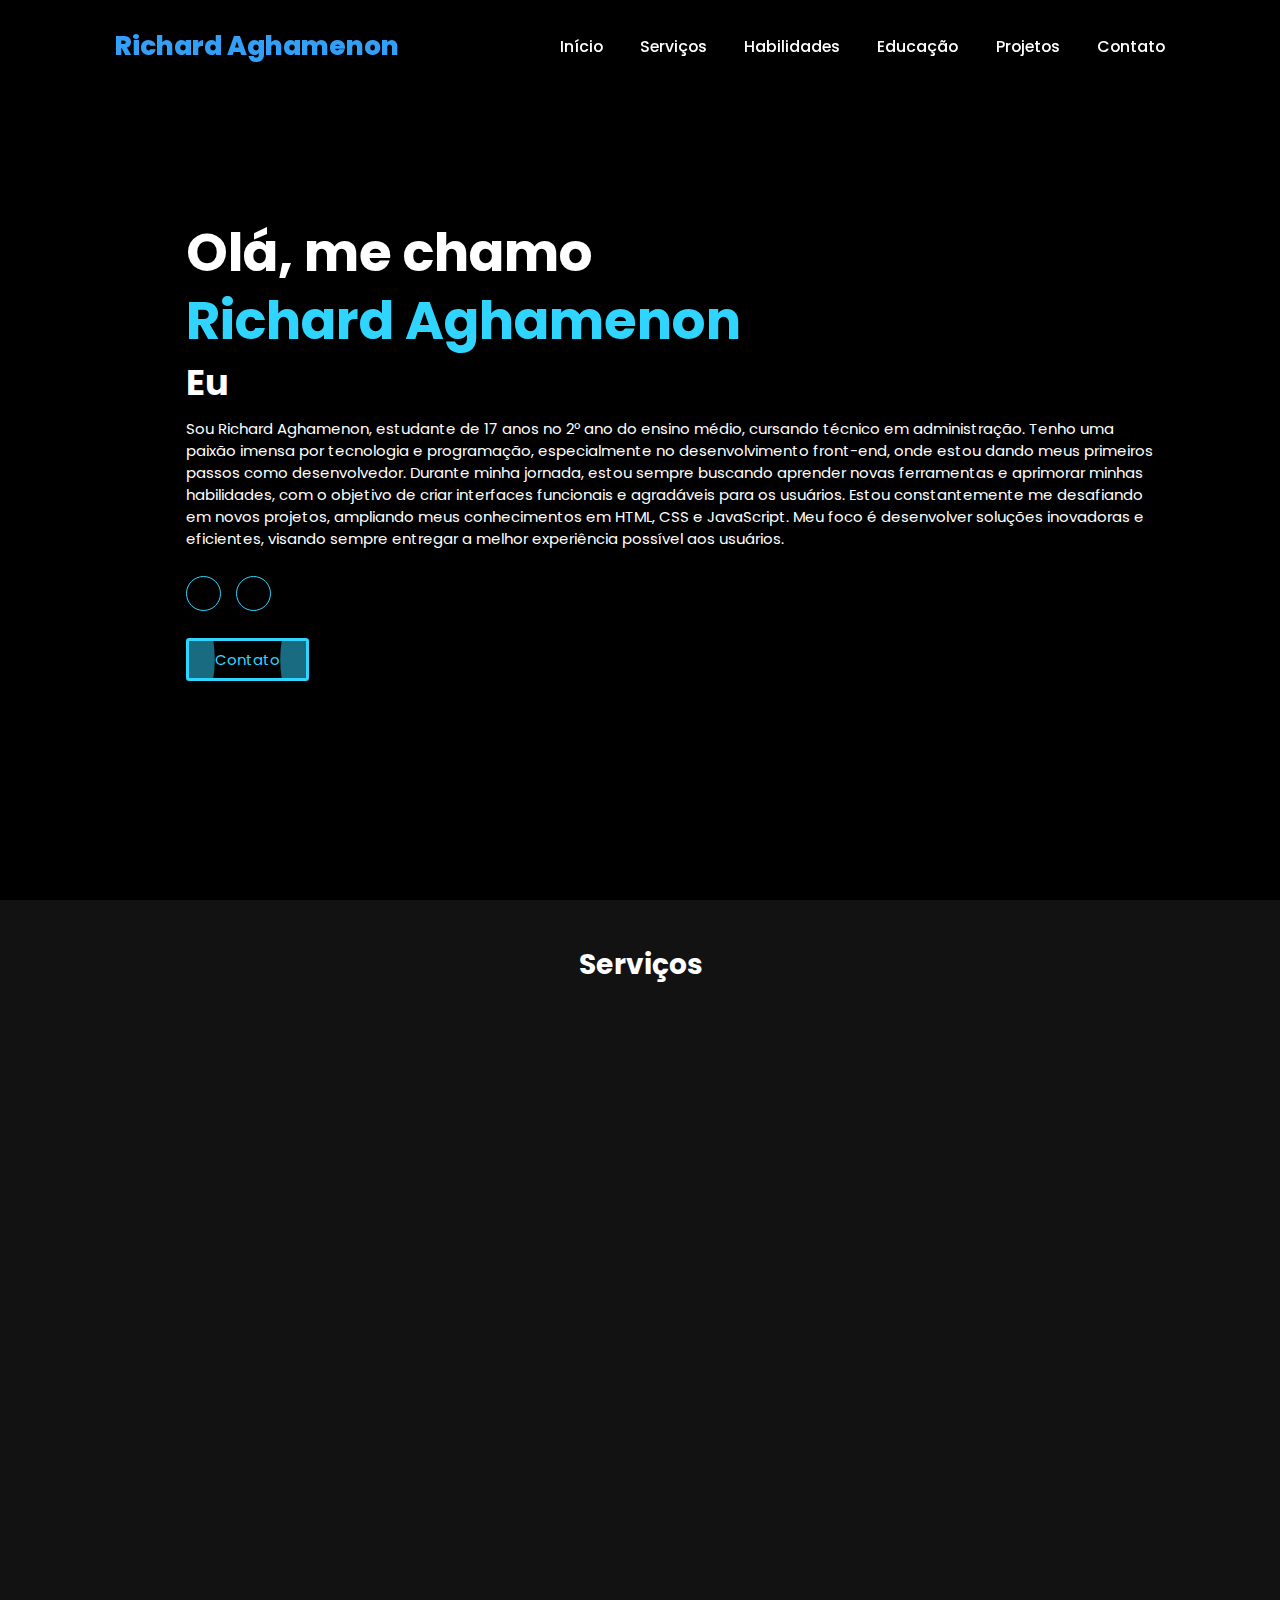
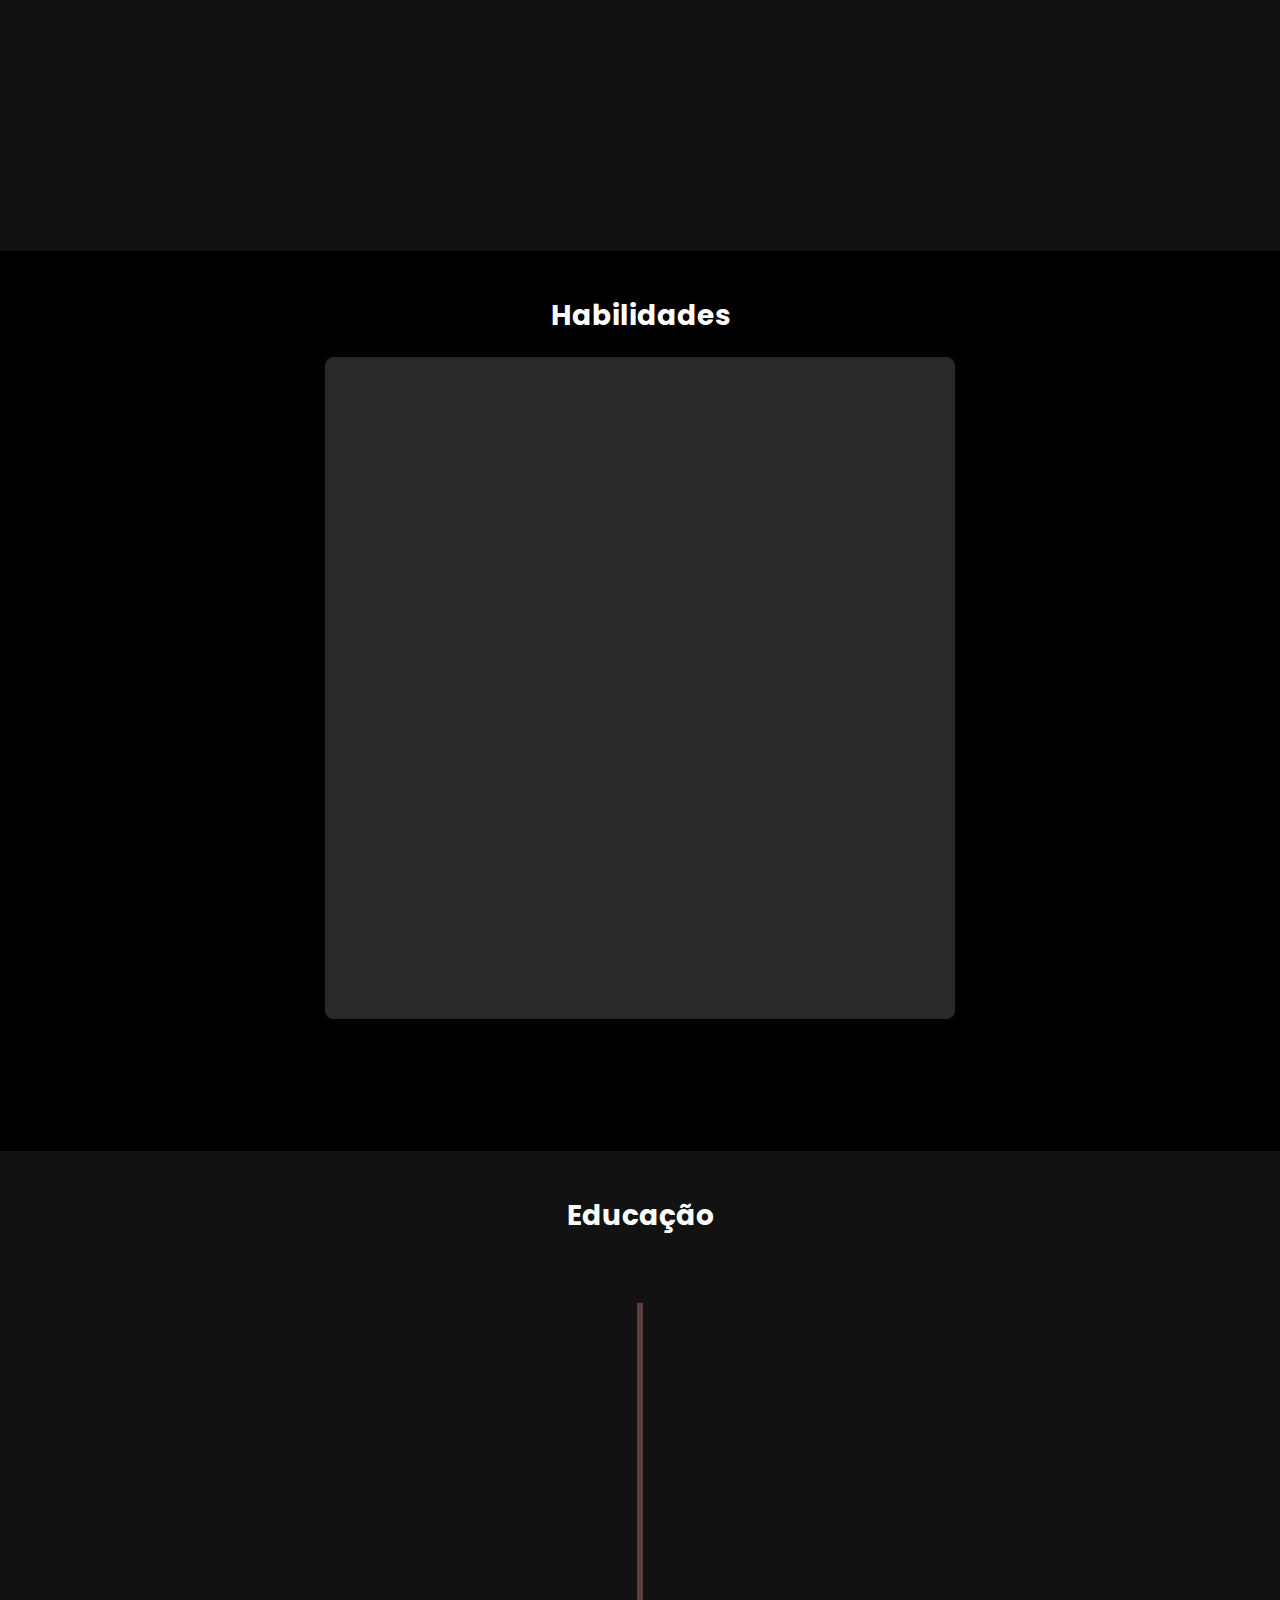
==== commit cd365c58: "Atualizar o index.html" ====
--- a/index.html
+++ b/index.html
@@ -36,7 +36,8 @@
         <div class="home-content">
             <h1>Olá, me chamo<span>Richard Aghamenon</span></h1>
             <h3 class="typing-text">Eu <span1></span1></h3>
-            <p>Lorem ipsum dolor sit amet consectetur adipisicing elit. Sed tempore aperiam quia numquam sapiente ea repudiandae neque similique quae velit obcaecati, temporibus veritatis error porro nesciunt doloribus voluptate dolores eligendi?</p>
+            <p>Sou Richard Aghamenon, estudante de 17 anos no 2º ano do ensino médio, cursando técnico em administração. Tenho uma paixão imensa por tecnologia e programação, especialmente no desenvolvimento front-end, onde estou dando meus primeiros passos como desenvolvedor. Durante minha jornada, estou sempre buscando aprender novas ferramentas e aprimorar minhas habilidades, com o objetivo de criar interfaces funcionais e agradáveis para os usuários. 
+Estou constantemente me desafiando em novos projetos, ampliando meus conhecimentos em HTML, CSS e JavaScript. Meu foco é desenvolver soluções inovadoras e eficientes, visando sempre entregar a melhor experiência possível aos usuários.</p>
 
             <div class="social-icon">
                 <a href="https://github.com/meliodasbr-oficial"><i class="fa-brands fa-github"></i></a>
@@ -187,7 +188,7 @@
                             <h3 class="title">Aghamenon Toberlock</h3>
                             <h3 class="title">21/05/2024</h3>
                             <p class="description">O Aghamenon Toberlock Estudos é uma plataforma criada por mim, visando transformar a experiência de estudo e preparação para exames, por meio de simulados interativos, relatórios detalhados e ferramentas motivacionais, utilizando tecnologias modernas como HTML, CSS, JavaScript e Firebase.</p>
-                            <a href="Aghamenon-Toberlock-Estudos.html" class="learn-more">Saber Mais</a>
+                            <a href="https://meliodasbr-oficial.github.io/Richard-Aghamenon-Portofolio-Official/Aghamenon-Toberlock-Estudos" class="learn-more">Saber Mais</a>
                         </div>
                         <span class="circle-before"></span>
                     </div>
@@ -201,7 +202,7 @@
                             <h3 class="title">Calculadora de Faltas</h3>
                             <h3 class="title">11/07/2024</h3>
                             <p class="description">A Calculadora de Faltas, criada por mim, permite calcular e acompanhar o total de ausências com precisão, exibindo os resultados de forma clara, como "Total de Faltas: 00:50:00 = 1". Além disso, ela oferece a opção de zerar as faltas e limpar as cargas horárias com facilidade, auxiliando na organização acadêmica.</p>
-                            <a href="Calculadora-de-Faltas.html" class="learn-more">Saber Mais</a>
+                            <a href="https://meliodasbr-oficial.github.io/Richard-Aghamenon-Portofolio-Official/Calculadora-de-Faltas" class="learn-more">Saber Mais</a>
                         </div>
                         <span class="circle-before"></span>
                     </div>
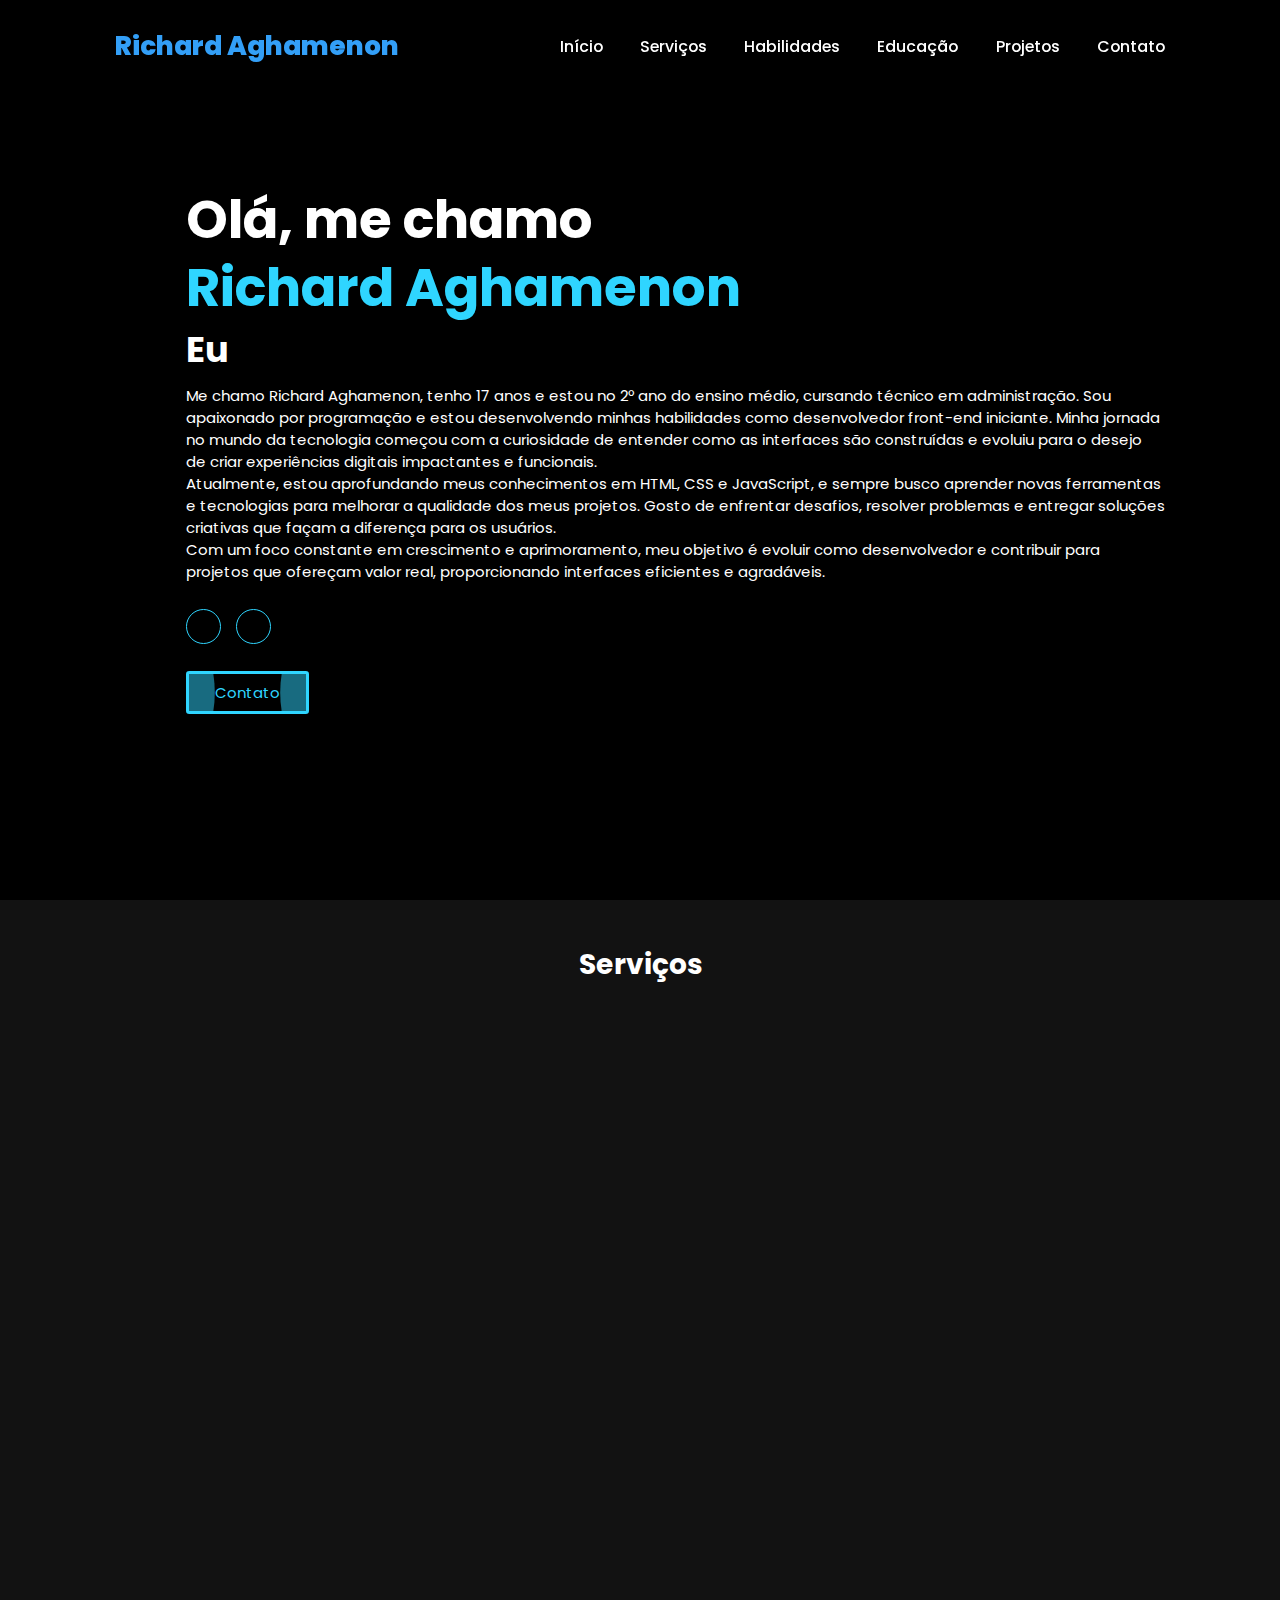
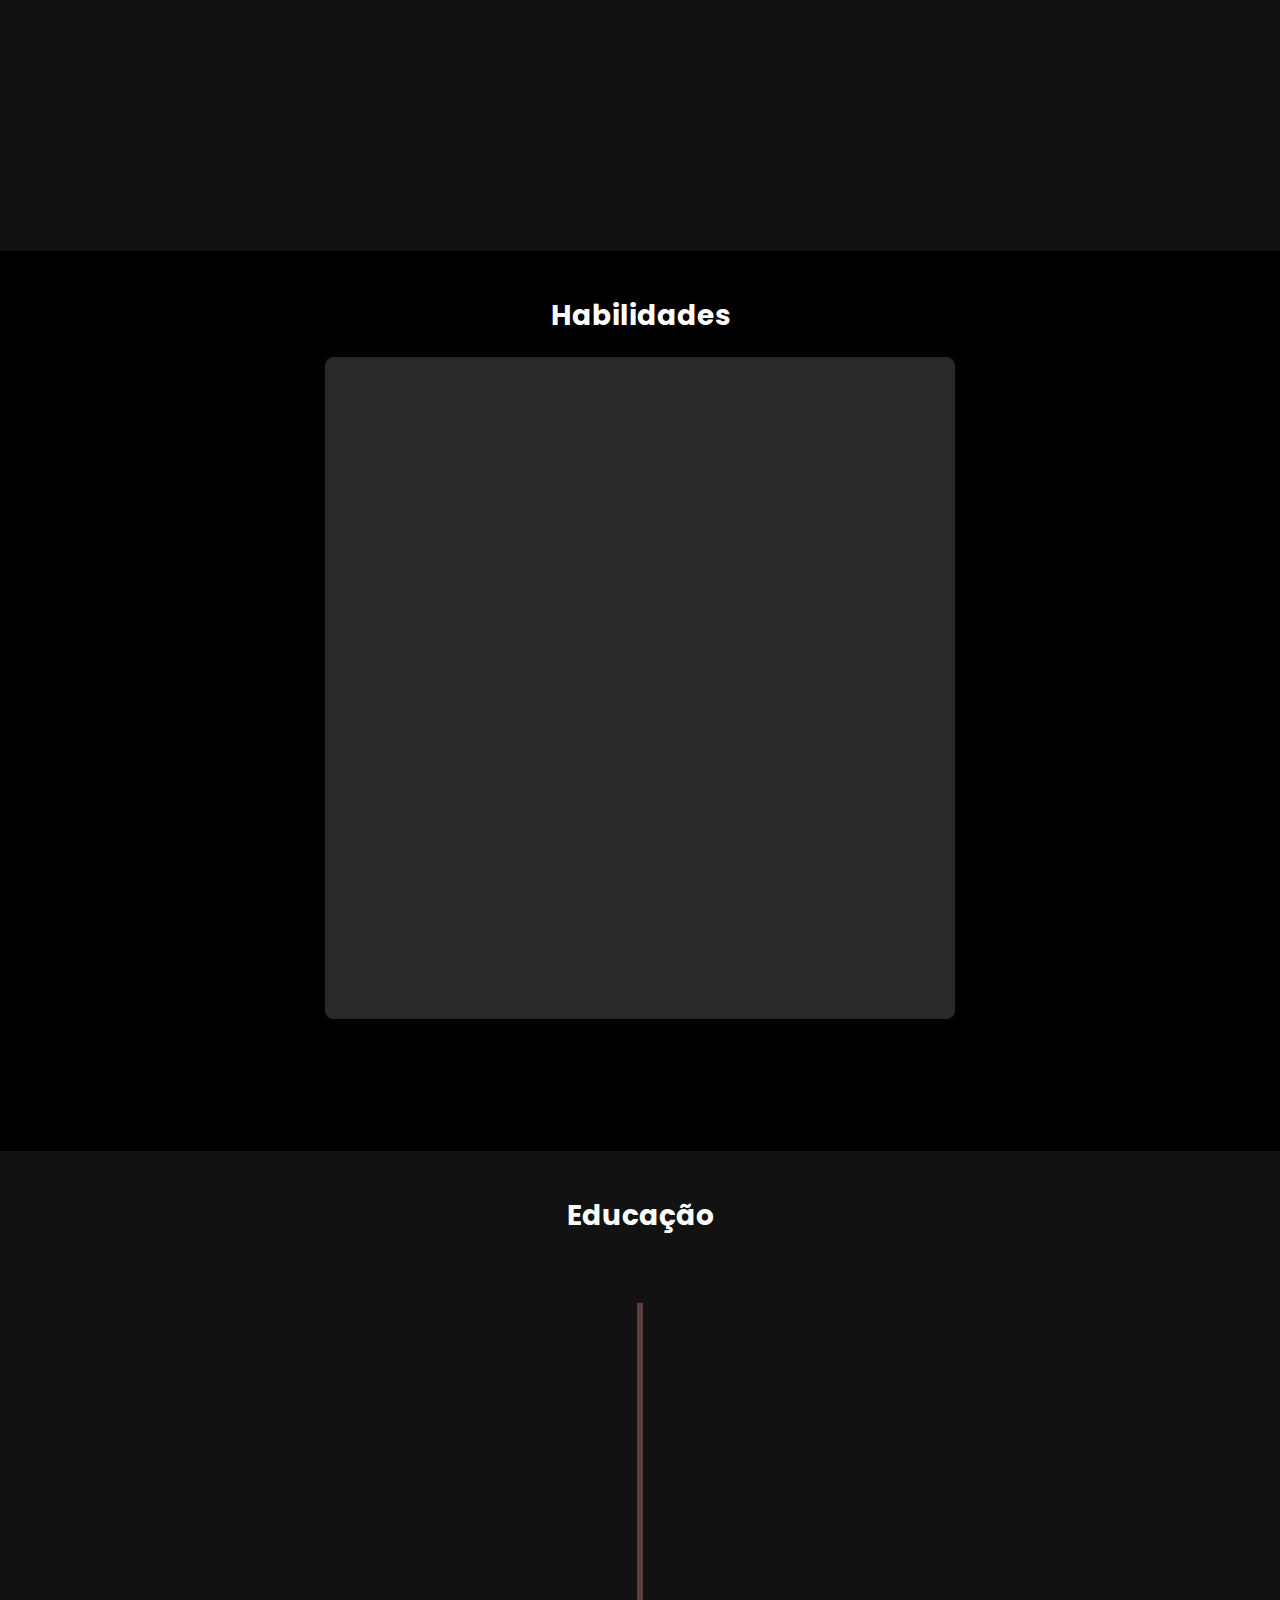
==== commit a02fb6d6: "Atualizar o index.html" ====
--- a/index.html
+++ b/index.html
@@ -36,8 +36,11 @@
         <div class="home-content">
             <h1>Olá, me chamo<span>Richard Aghamenon</span></h1>
             <h3 class="typing-text">Eu <span1></span1></h3>
-            <p>Sou Richard Aghamenon, estudante de 17 anos no 2º ano do ensino médio, cursando técnico em administração. Tenho uma paixão imensa por tecnologia e programação, especialmente no desenvolvimento front-end, onde estou dando meus primeiros passos como desenvolvedor. Durante minha jornada, estou sempre buscando aprender novas ferramentas e aprimorar minhas habilidades, com o objetivo de criar interfaces funcionais e agradáveis para os usuários. 
-Estou constantemente me desafiando em novos projetos, ampliando meus conhecimentos em HTML, CSS e JavaScript. Meu foco é desenvolver soluções inovadoras e eficientes, visando sempre entregar a melhor experiência possível aos usuários.</p>
+            <p>Me chamo Richard Aghamenon, tenho 17 anos e estou no 2º ano do ensino médio, cursando técnico em administração. Sou apaixonado por programação e estou desenvolvendo minhas habilidades como desenvolvedor front-end iniciante. Minha jornada no mundo da tecnologia começou com a curiosidade de entender como as interfaces são construídas e evoluiu para o desejo de criar experiências digitais impactantes e funcionais.</p>
+
+<p>Atualmente, estou aprofundando meus conhecimentos em HTML, CSS e JavaScript, e sempre busco aprender novas ferramentas e tecnologias para melhorar a qualidade dos meus projetos. Gosto de enfrentar desafios, resolver problemas e entregar soluções criativas que façam a diferença para os usuários.</p>
+
+<p>Com um foco constante em crescimento e aprimoramento, meu objetivo é evoluir como desenvolvedor e contribuir para projetos que ofereçam valor real, proporcionando interfaces eficientes e agradáveis.</p>
 
             <div class="social-icon">
                 <a href="https://github.com/meliodasbr-oficial"><i class="fa-brands fa-github"></i></a>
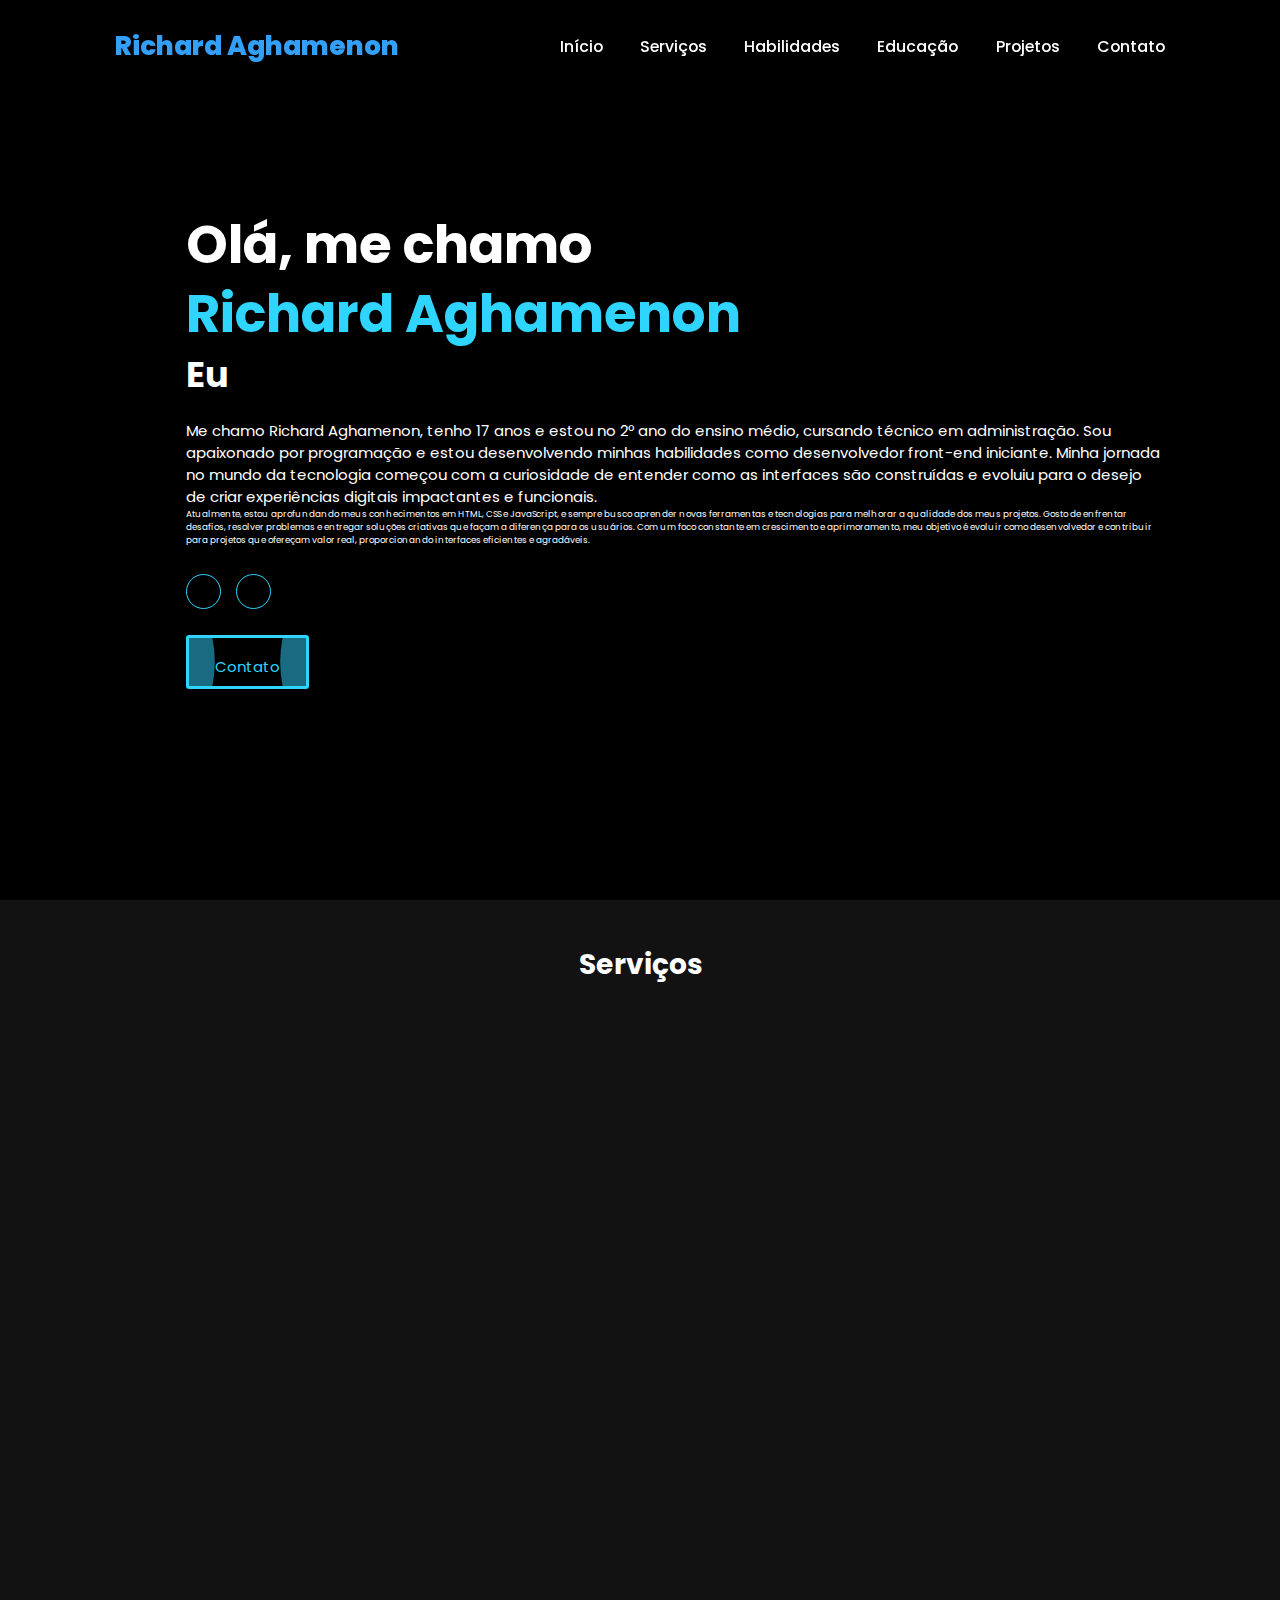
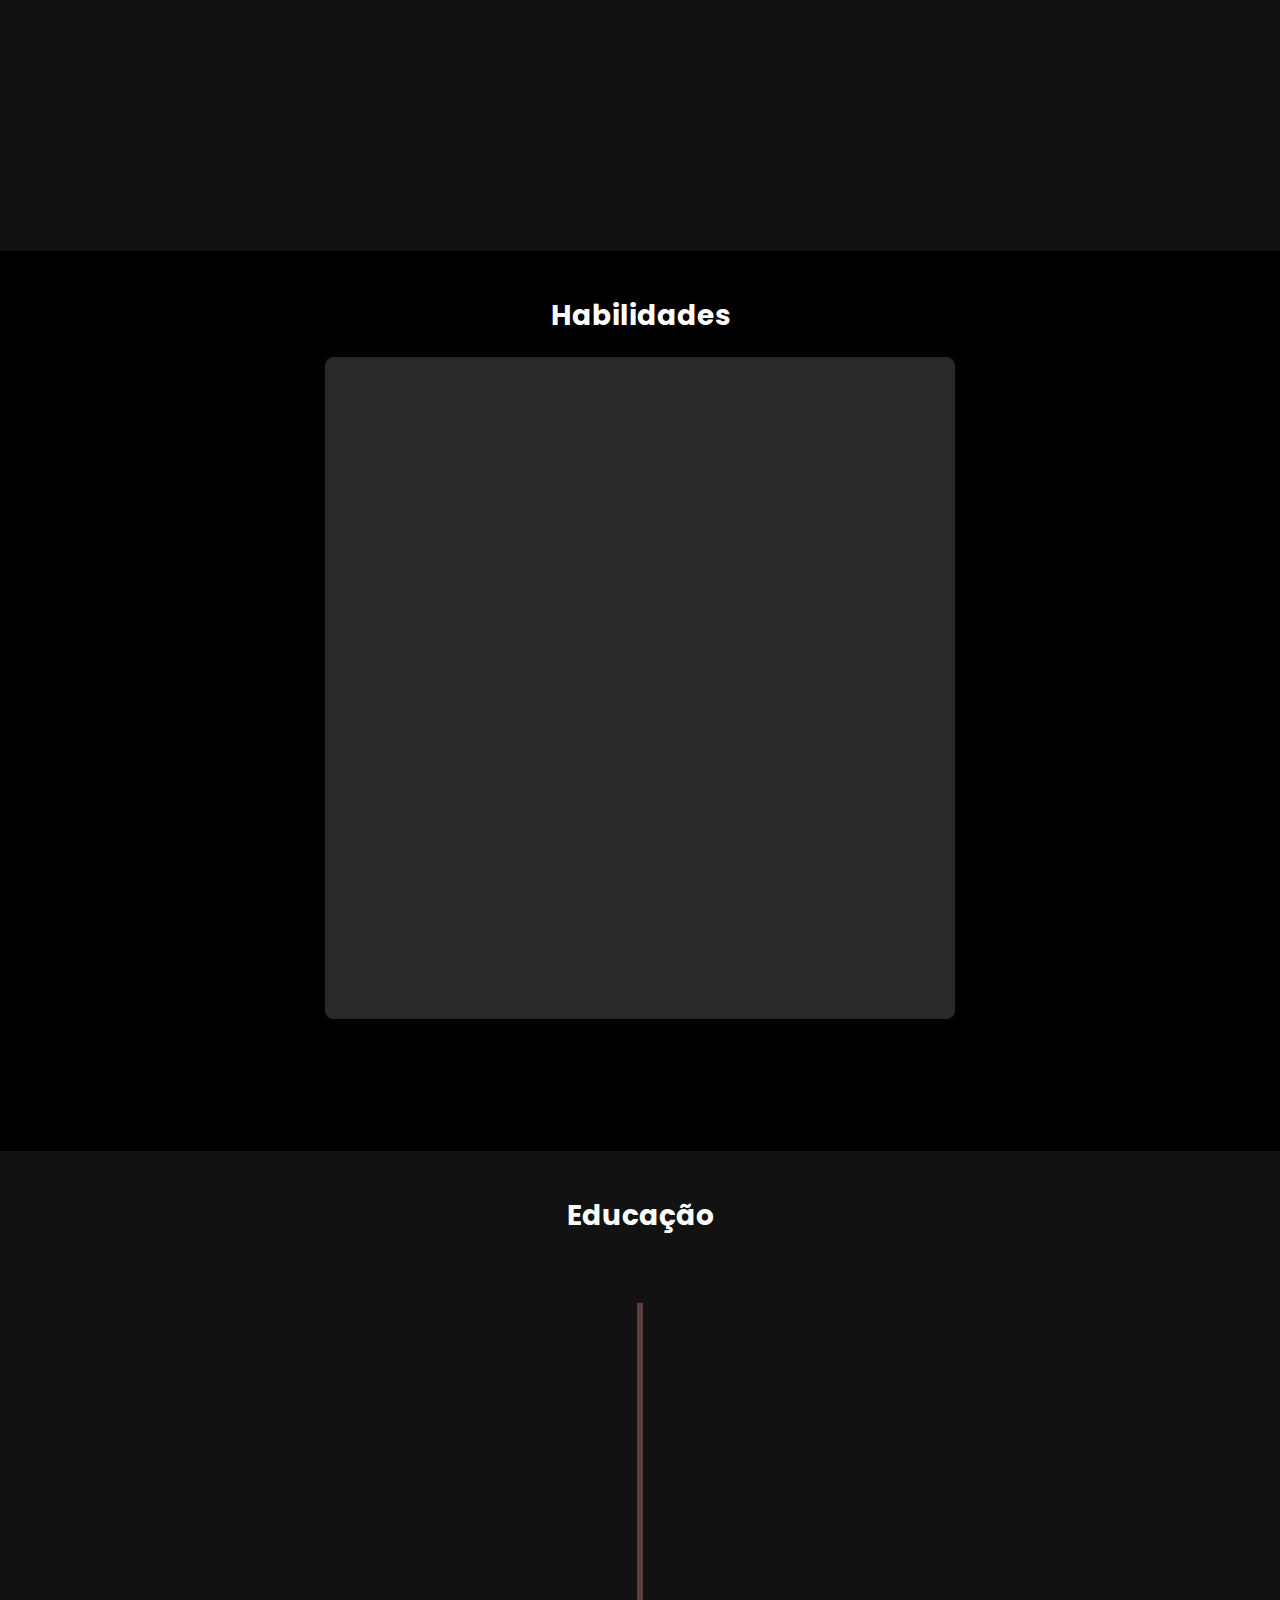
==== commit f6649ed9: "Update index.html" ====
--- a/index.html
+++ b/index.html
@@ -36,11 +36,11 @@
         <div class="home-content">
             <h1>Olá, me chamo<span>Richard Aghamenon</span></h1>
             <h3 class="typing-text">Eu <span1></span1></h3>
-            <p>Me chamo Richard Aghamenon, tenho 17 anos e estou no 2º ano do ensino médio, cursando técnico em administração. Sou apaixonado por programação e estou desenvolvendo minhas habilidades como desenvolvedor front-end iniciante. Minha jornada no mundo da tecnologia começou com a curiosidade de entender como as interfaces são construídas e evoluiu para o desejo de criar experiências digitais impactantes e funcionais.</p>
-
-<p>Atualmente, estou aprofundando meus conhecimentos em HTML, CSS e JavaScript, e sempre busco aprender novas ferramentas e tecnologias para melhorar a qualidade dos meus projetos. Gosto de enfrentar desafios, resolver problemas e entregar soluções criativas que façam a diferença para os usuários.</p>
-
-<p>Com um foco constante em crescimento e aprimoramento, meu objetivo é evoluir como desenvolvedor e contribuir para projetos que ofereçam valor real, proporcionando interfaces eficientes e agradáveis.</p>
+            <p>Me chamo Richard Aghamenon, tenho 17 anos e estou no 2º ano do ensino médio, cursando técnico em administração. Sou apaixonado por programação e estou desenvolvendo minhas habilidades como desenvolvedor front-end iniciante. Minha jornada no mundo da tecnologia começou com a curiosidade de entender como as interfaces são construídas e evoluiu para o desejo de criar experiências digitais impactantes e funcionais.</p>
+
+<p5>Atualmente, estou aprofundando meus conhecimentos em HTML, CSS e JavaScript, e sempre busco aprender novas ferramentas e tecnologias para melhorar a qualidade dos meus projetos. Gosto de enfrentar desafios, resolver problemas e entregar soluções criativas que façam a diferença para os usuários.</p5>
+
+<p5>Com um foco constante em crescimento e aprimoramento, meu objetivo é evoluir como desenvolvedor e contribuir para projetos que ofereçam valor real, proporcionando interfaces eficientes e agradáveis.</p5>
 
             <div class="social-icon">
                 <a href="https://github.com/meliodasbr-oficial"><i class="fa-brands fa-github"></i></a>
@@ -262,4 +262,4 @@
         AOS.init();
       </script>
 </body>
-</html>+</html>
--- a/style.css
+++ b/style.css
@@ -159,6 +159,7 @@
 .home-content p{
     font-size: 1.7rem;
     font-weight: 400;
+    padding-top: 10px;
 }
 
 .social-icon a{
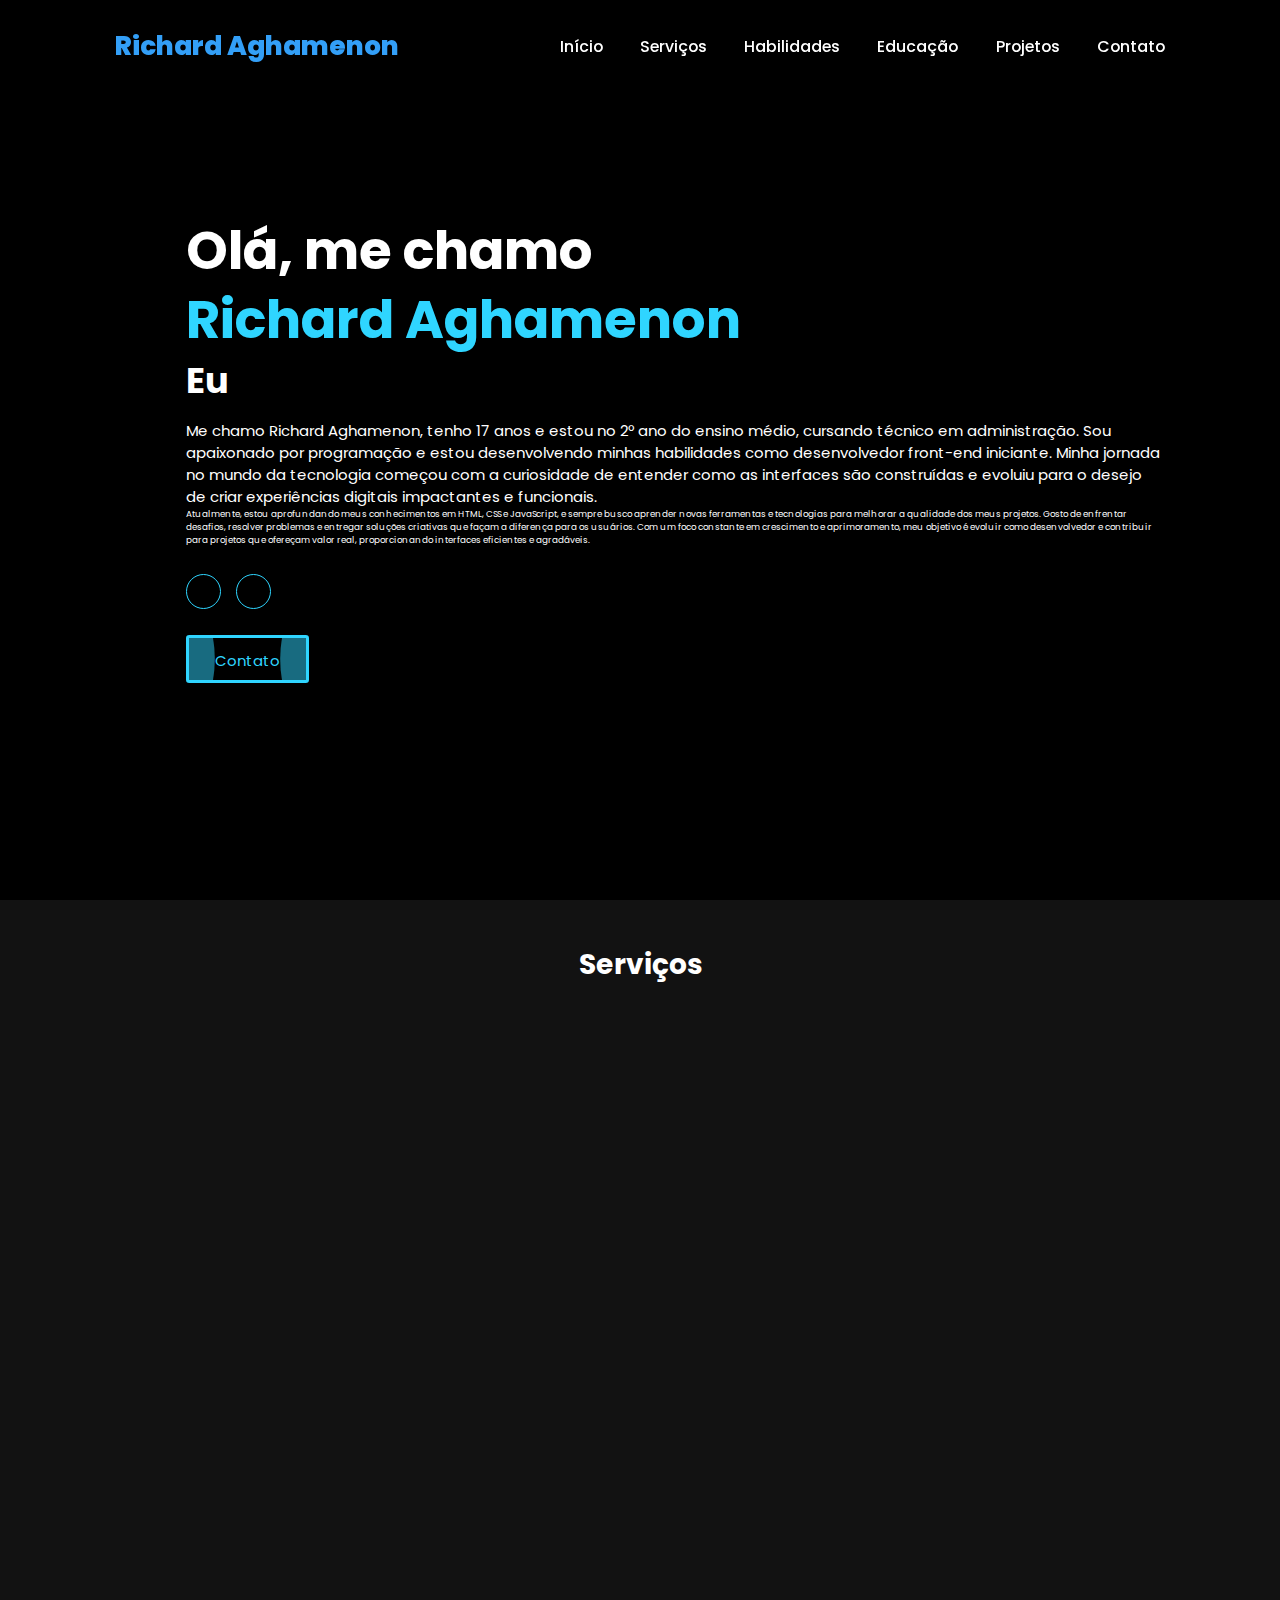
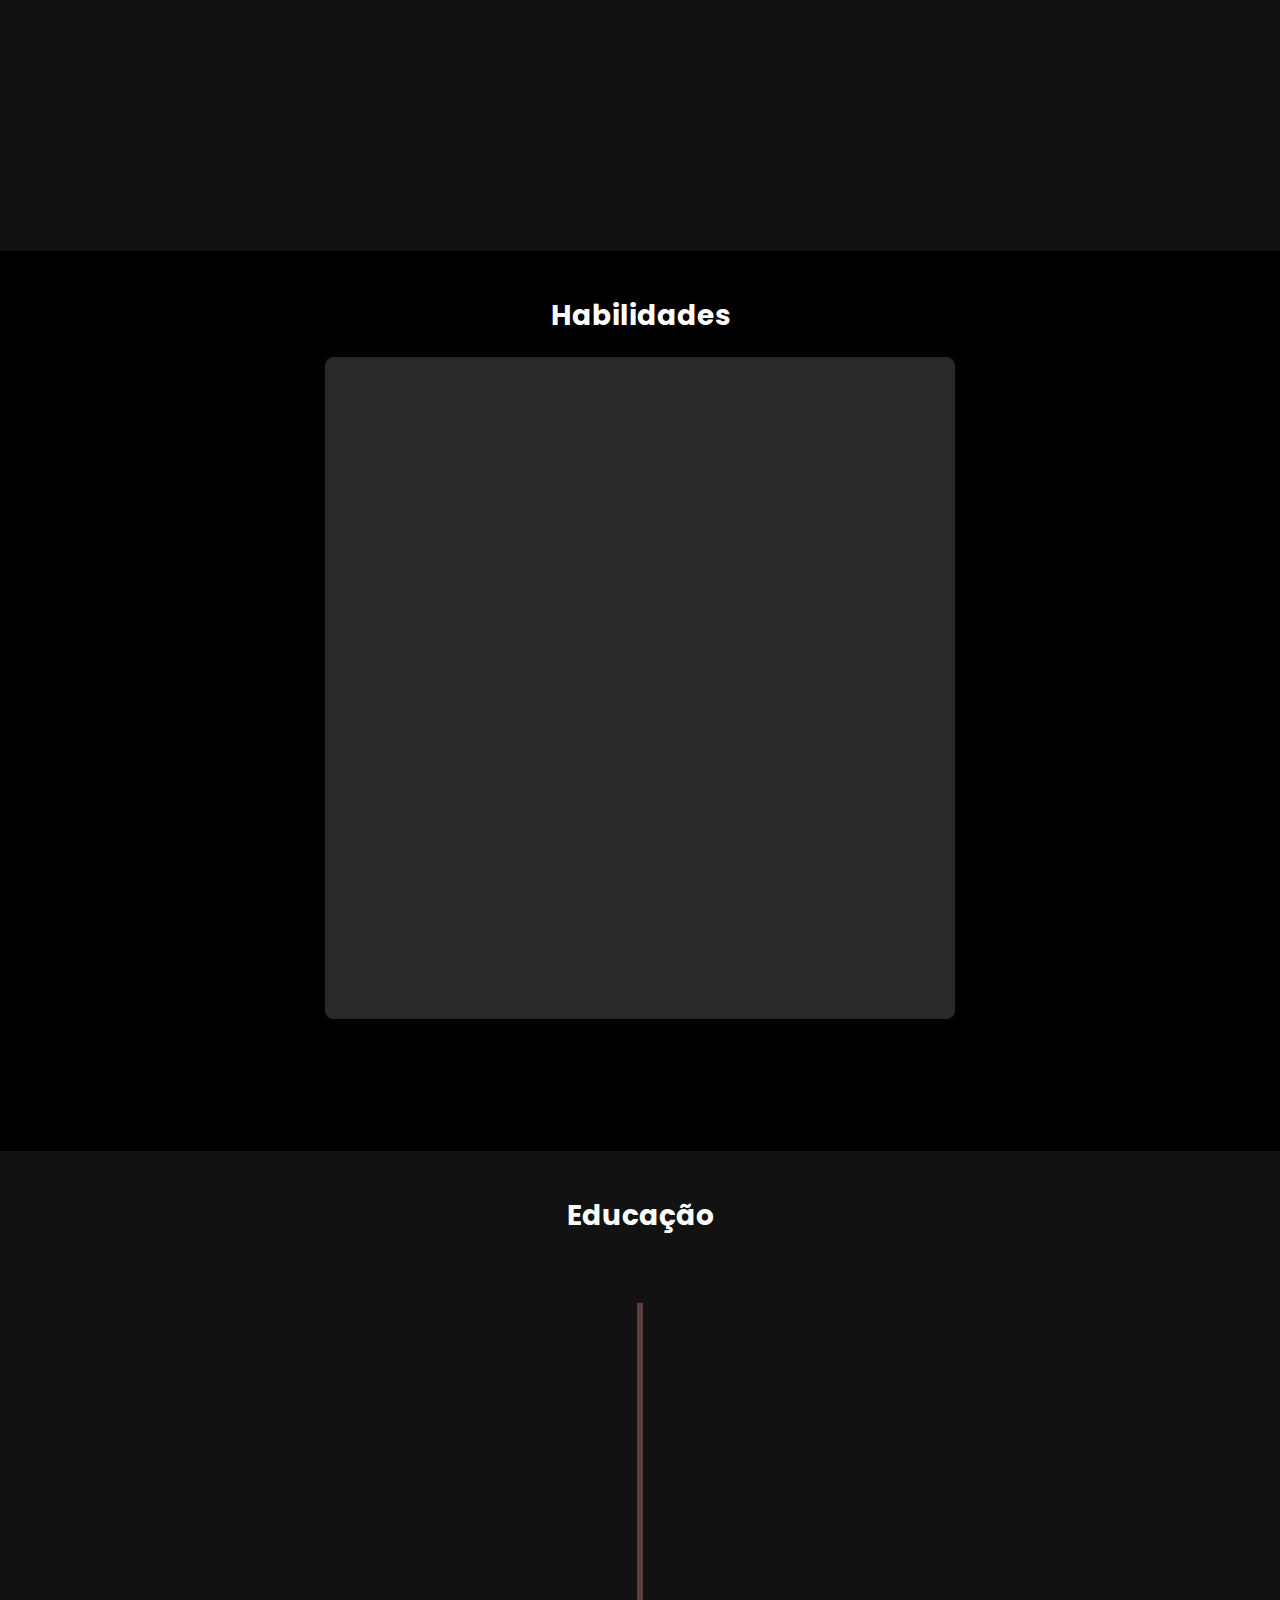
==== commit 26456377: "Update index.html" ====
--- a/index.html
+++ b/index.html
@@ -37,10 +37,8 @@
             <h1>Olá, me chamo<span>Richard Aghamenon</span></h1>
             <h3 class="typing-text">Eu <span1></span1></h3>
             <p>Me chamo Richard Aghamenon, tenho 17 anos e estou no 2º ano do ensino médio, cursando técnico em administração. Sou apaixonado por programação e estou desenvolvendo minhas habilidades como desenvolvedor front-end iniciante. Minha jornada no mundo da tecnologia começou com a curiosidade de entender como as interfaces são construídas e evoluiu para o desejo de criar experiências digitais impactantes e funcionais.</p>
-
-<p5>Atualmente, estou aprofundando meus conhecimentos em HTML, CSS e JavaScript, e sempre busco aprender novas ferramentas e tecnologias para melhorar a qualidade dos meus projetos. Gosto de enfrentar desafios, resolver problemas e entregar soluções criativas que façam a diferença para os usuários.</p5>
-
-<p5>Com um foco constante em crescimento e aprimoramento, meu objetivo é evoluir como desenvolvedor e contribuir para projetos que ofereçam valor real, proporcionando interfaces eficientes e agradáveis.</p5>
+<p2>Atualmente, estou aprofundando meus conhecimentos em HTML, CSS e JavaScript, e sempre busco aprender novas ferramentas e tecnologias para melhorar a qualidade dos meus projetos. Gosto de enfrentar desafios, resolver problemas e entregar soluções criativas que façam a diferença para os usuários.</p2>
+<p2>Com um foco constante em crescimento e aprimoramento, meu objetivo é evoluir como desenvolvedor e contribuir para projetos que ofereçam valor real, proporcionando interfaces eficientes e agradáveis.</p2>
 
             <div class="social-icon">
                 <a href="https://github.com/meliodasbr-oficial"><i class="fa-brands fa-github"></i></a>
--- a/style.css
+++ b/style.css
@@ -159,7 +159,12 @@
 .home-content p{
     font-size: 1.7rem;
     font-weight: 400;
-    padding-top: 10px;
+    padding-top: 4px;
+}
+p5{
+    font-size: 1.7rem;
+    font-weight: 400;
+    padding-top: 12px;
 }
 
 .social-icon a{
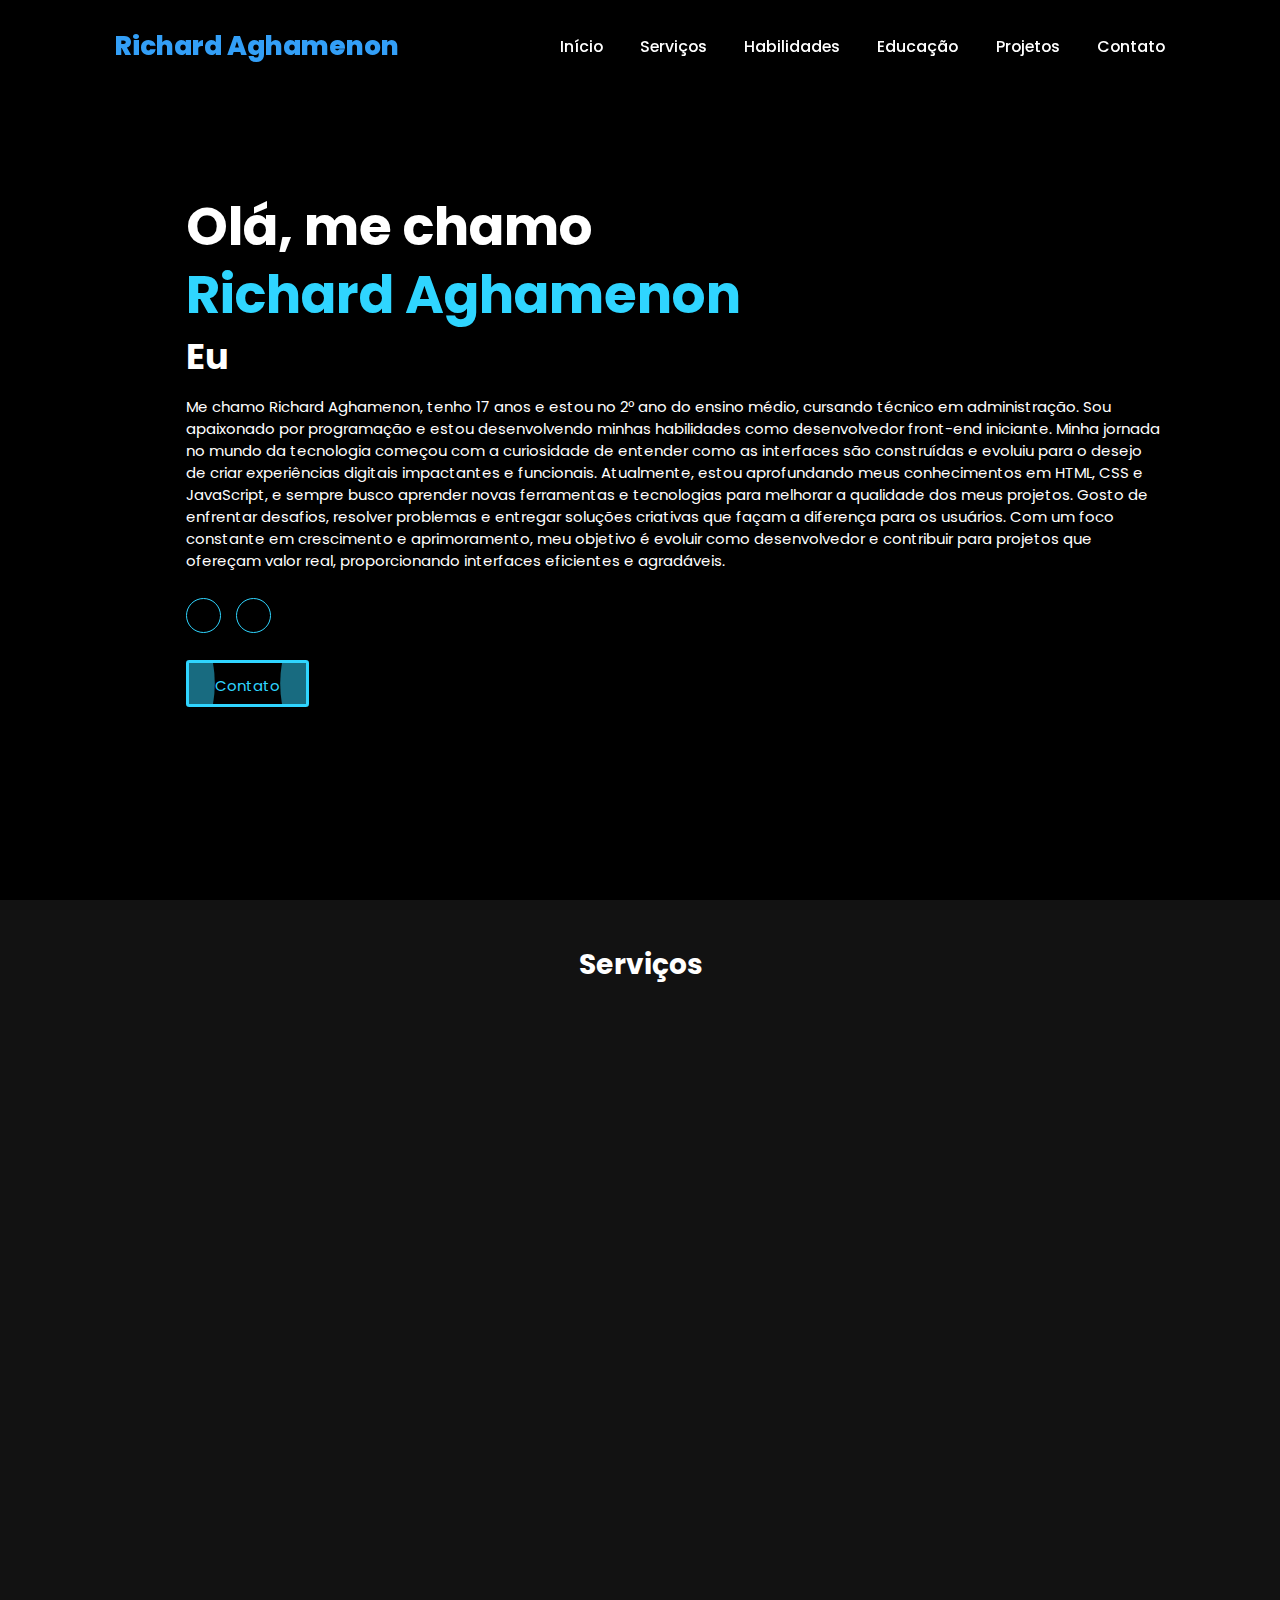
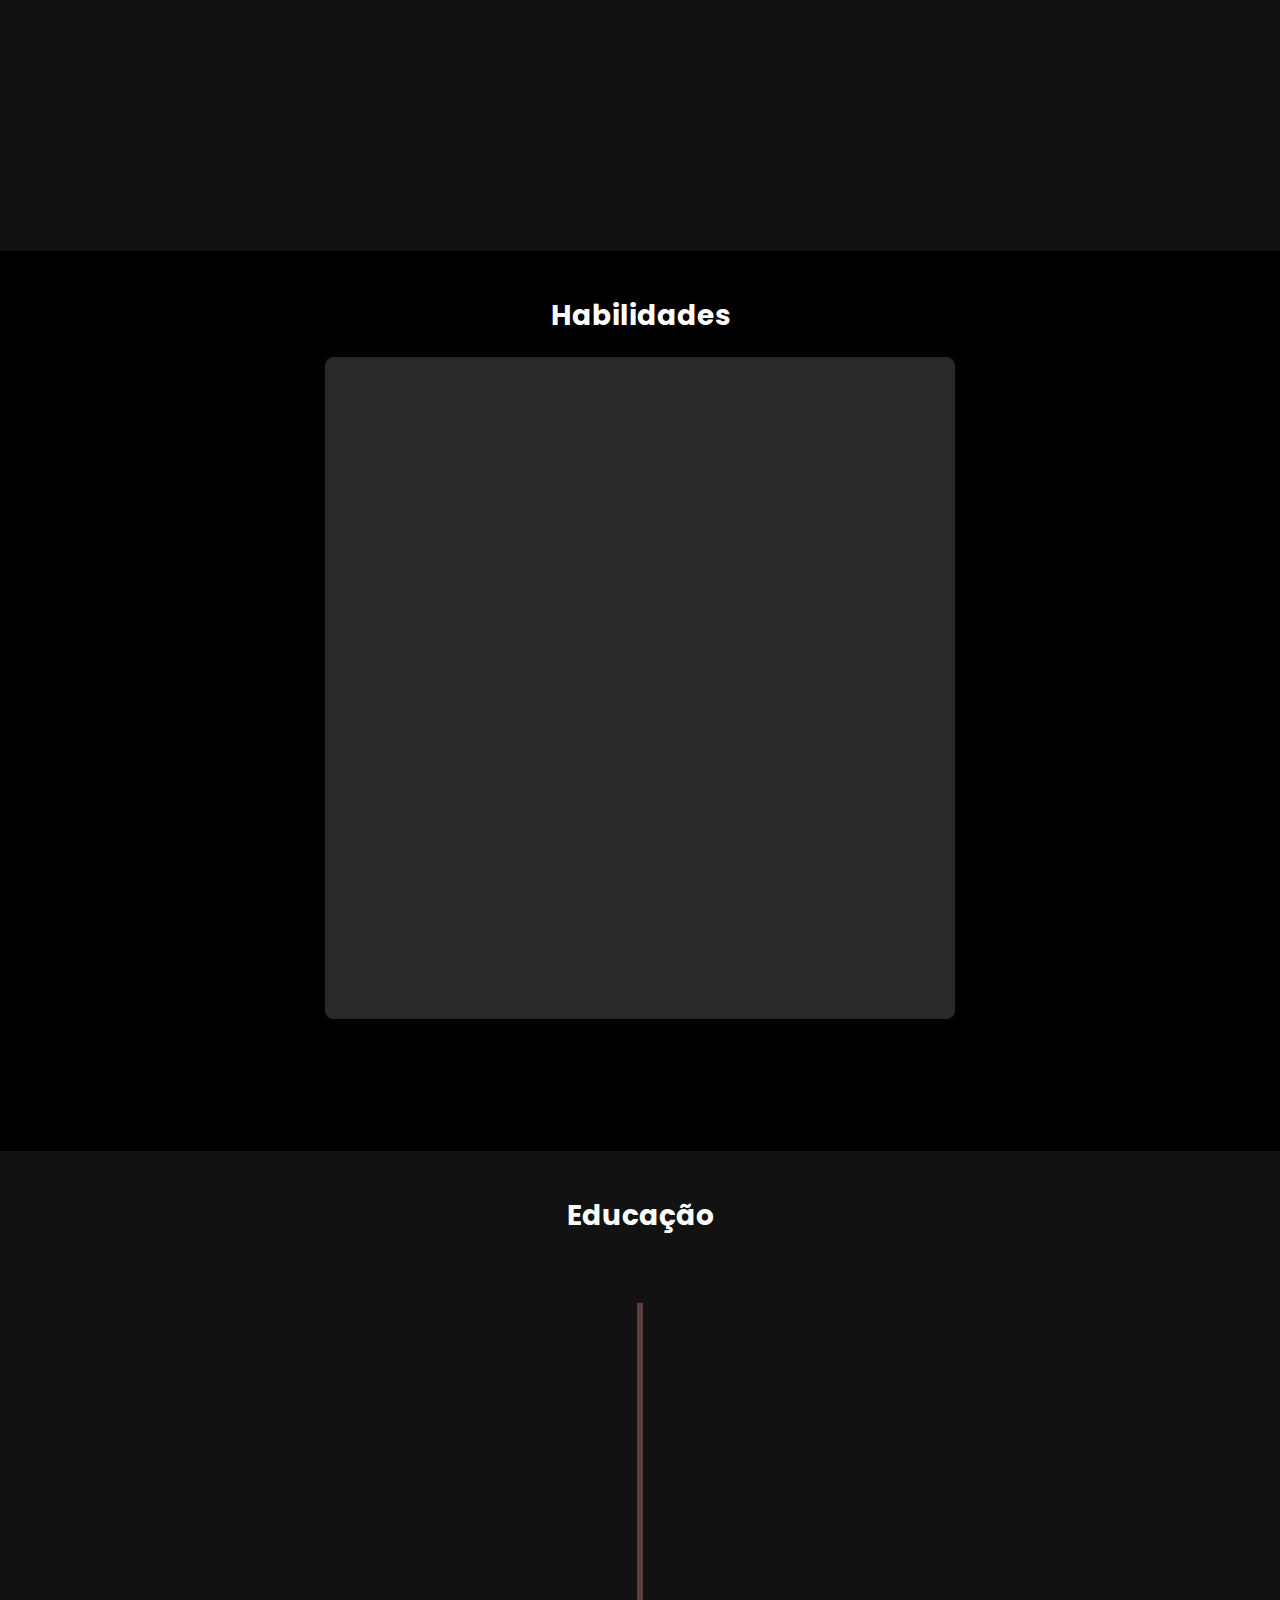
==== commit 15b6b299: "Update index.html" ====
--- a/index.html
+++ b/index.html
@@ -36,9 +36,7 @@
         <div class="home-content">
             <h1>Olá, me chamo<span>Richard Aghamenon</span></h1>
             <h3 class="typing-text">Eu <span1></span1></h3>
-            <p>Me chamo Richard Aghamenon, tenho 17 anos e estou no 2º ano do ensino médio, cursando técnico em administração. Sou apaixonado por programação e estou desenvolvendo minhas habilidades como desenvolvedor front-end iniciante. Minha jornada no mundo da tecnologia começou com a curiosidade de entender como as interfaces são construídas e evoluiu para o desejo de criar experiências digitais impactantes e funcionais.</p>
-<p2>Atualmente, estou aprofundando meus conhecimentos em HTML, CSS e JavaScript, e sempre busco aprender novas ferramentas e tecnologias para melhorar a qualidade dos meus projetos. Gosto de enfrentar desafios, resolver problemas e entregar soluções criativas que façam a diferença para os usuários.</p2>
-<p2>Com um foco constante em crescimento e aprimoramento, meu objetivo é evoluir como desenvolvedor e contribuir para projetos que ofereçam valor real, proporcionando interfaces eficientes e agradáveis.</p2>
+            <p>Me chamo Richard Aghamenon, tenho 17 anos e estou no 2º ano do ensino médio, cursando técnico em administração. Sou apaixonado por programação e estou desenvolvendo minhas habilidades como desenvolvedor front-end iniciante. Minha jornada no mundo da tecnologia começou com a curiosidade de entender como as interfaces são construídas e evoluiu para o desejo de criar experiências digitais impactantes e funcionais. Atualmente, estou aprofundando meus conhecimentos em HTML, CSS e JavaScript, e sempre busco aprender novas ferramentas e tecnologias para melhorar a qualidade dos meus projetos. Gosto de enfrentar desafios, resolver problemas e entregar soluções criativas que façam a diferença para os usuários. Com um foco constante em crescimento e aprimoramento, meu objetivo é evoluir como desenvolvedor e contribuir para projetos que ofereçam valor real, proporcionando interfaces eficientes e agradáveis.</p>
 
             <div class="social-icon">
                 <a href="https://github.com/meliodasbr-oficial"><i class="fa-brands fa-github"></i></a>
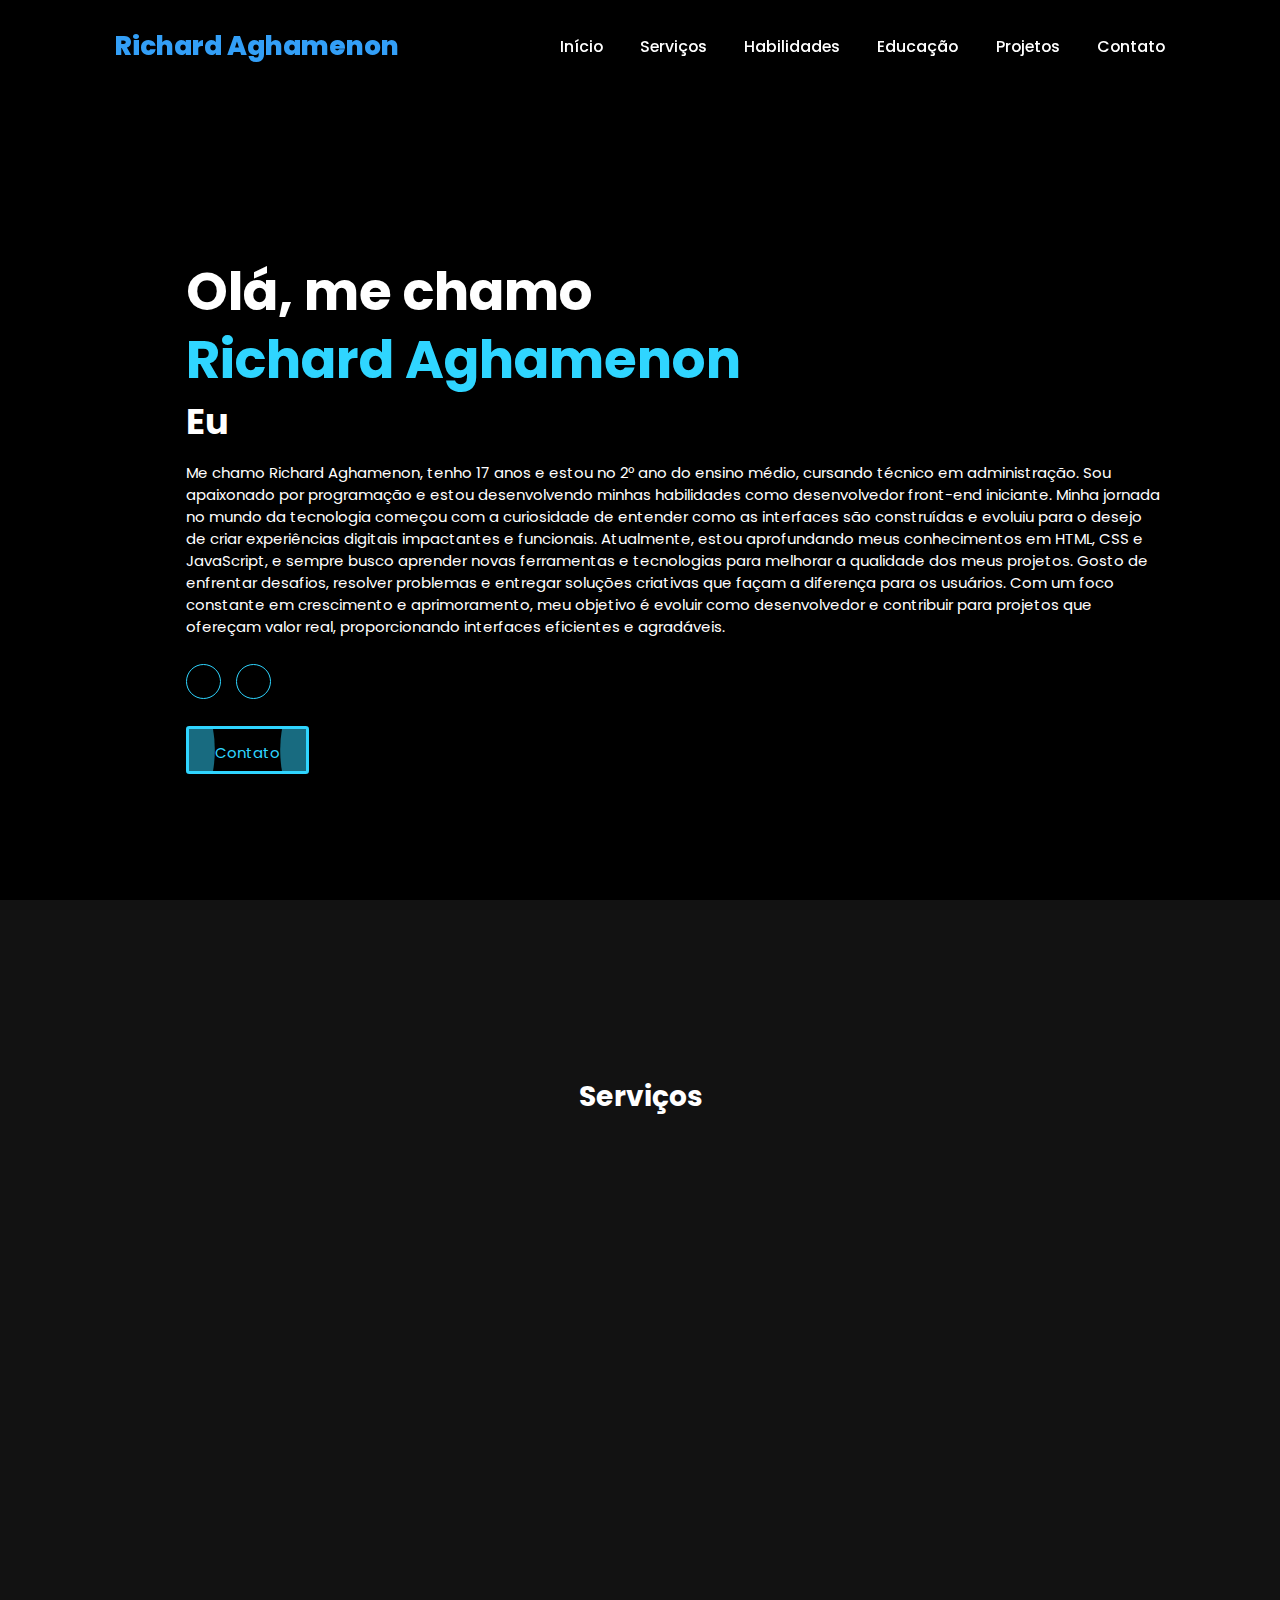
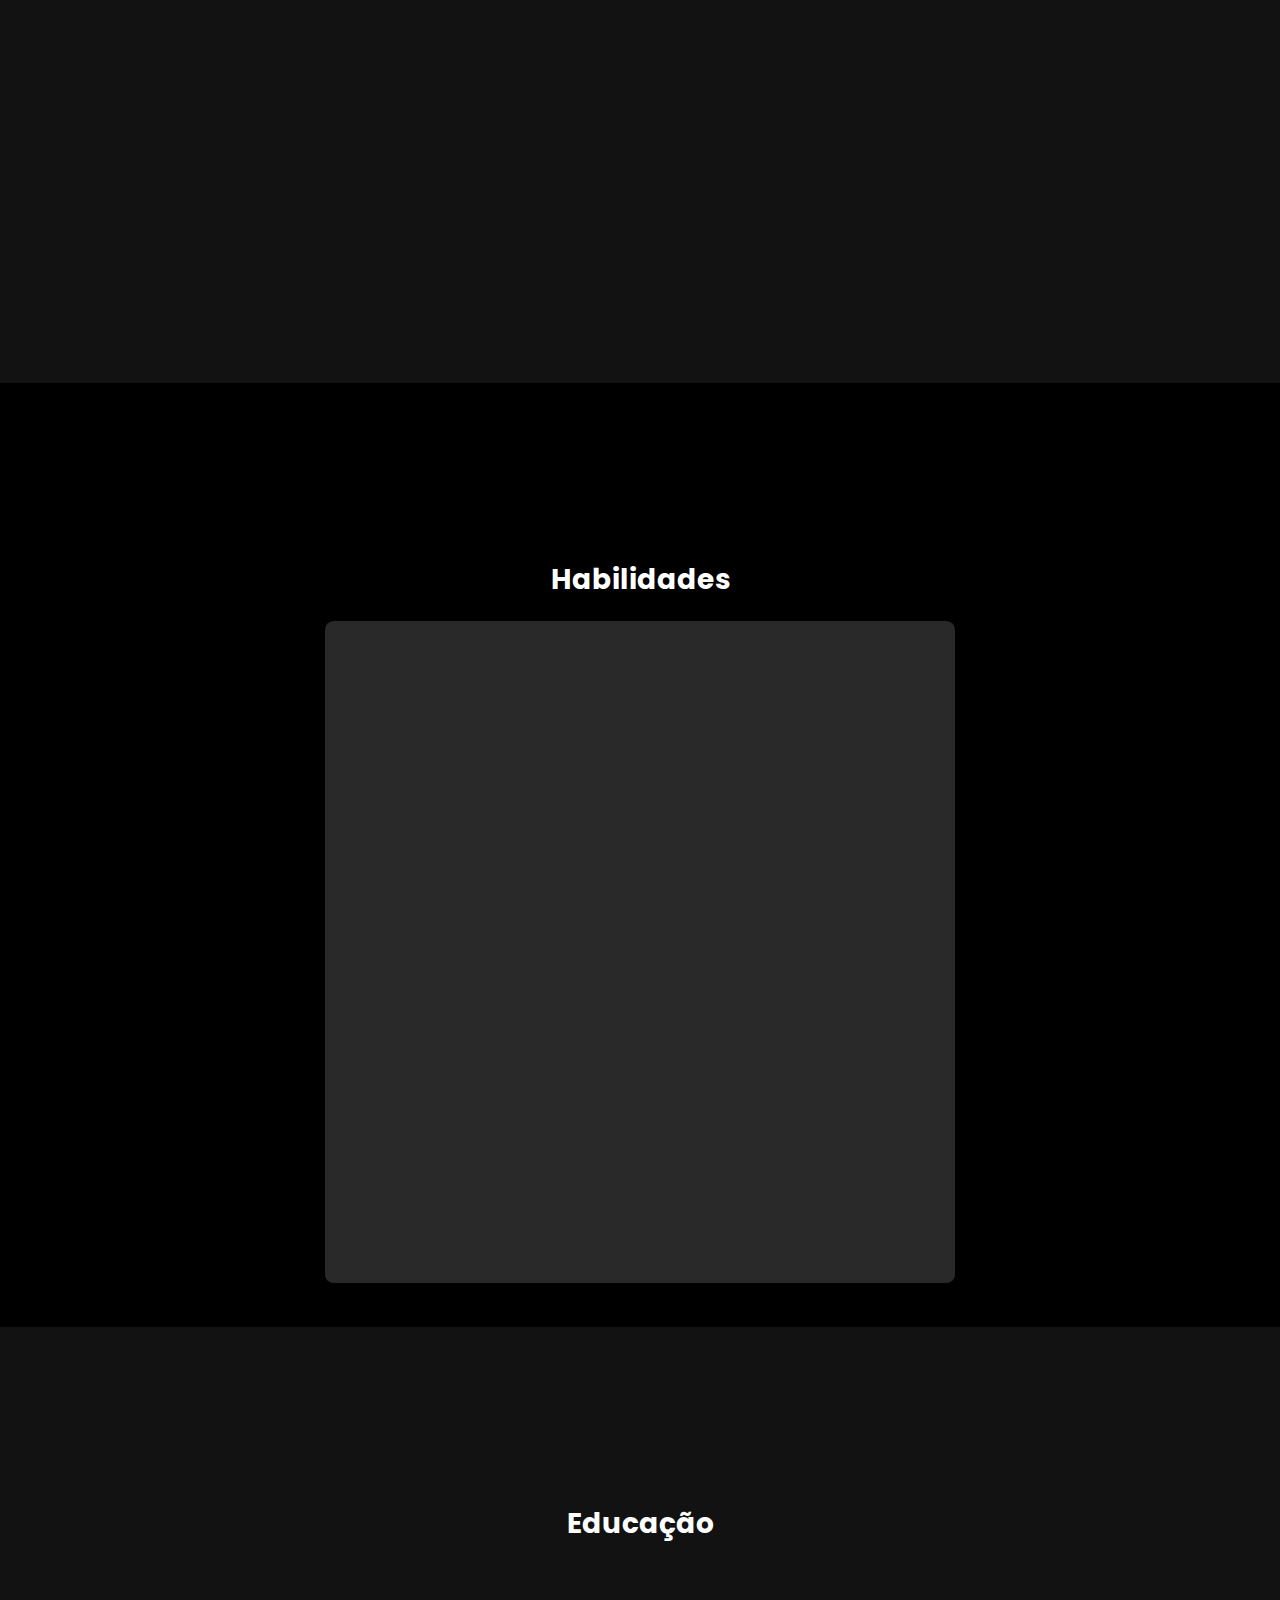
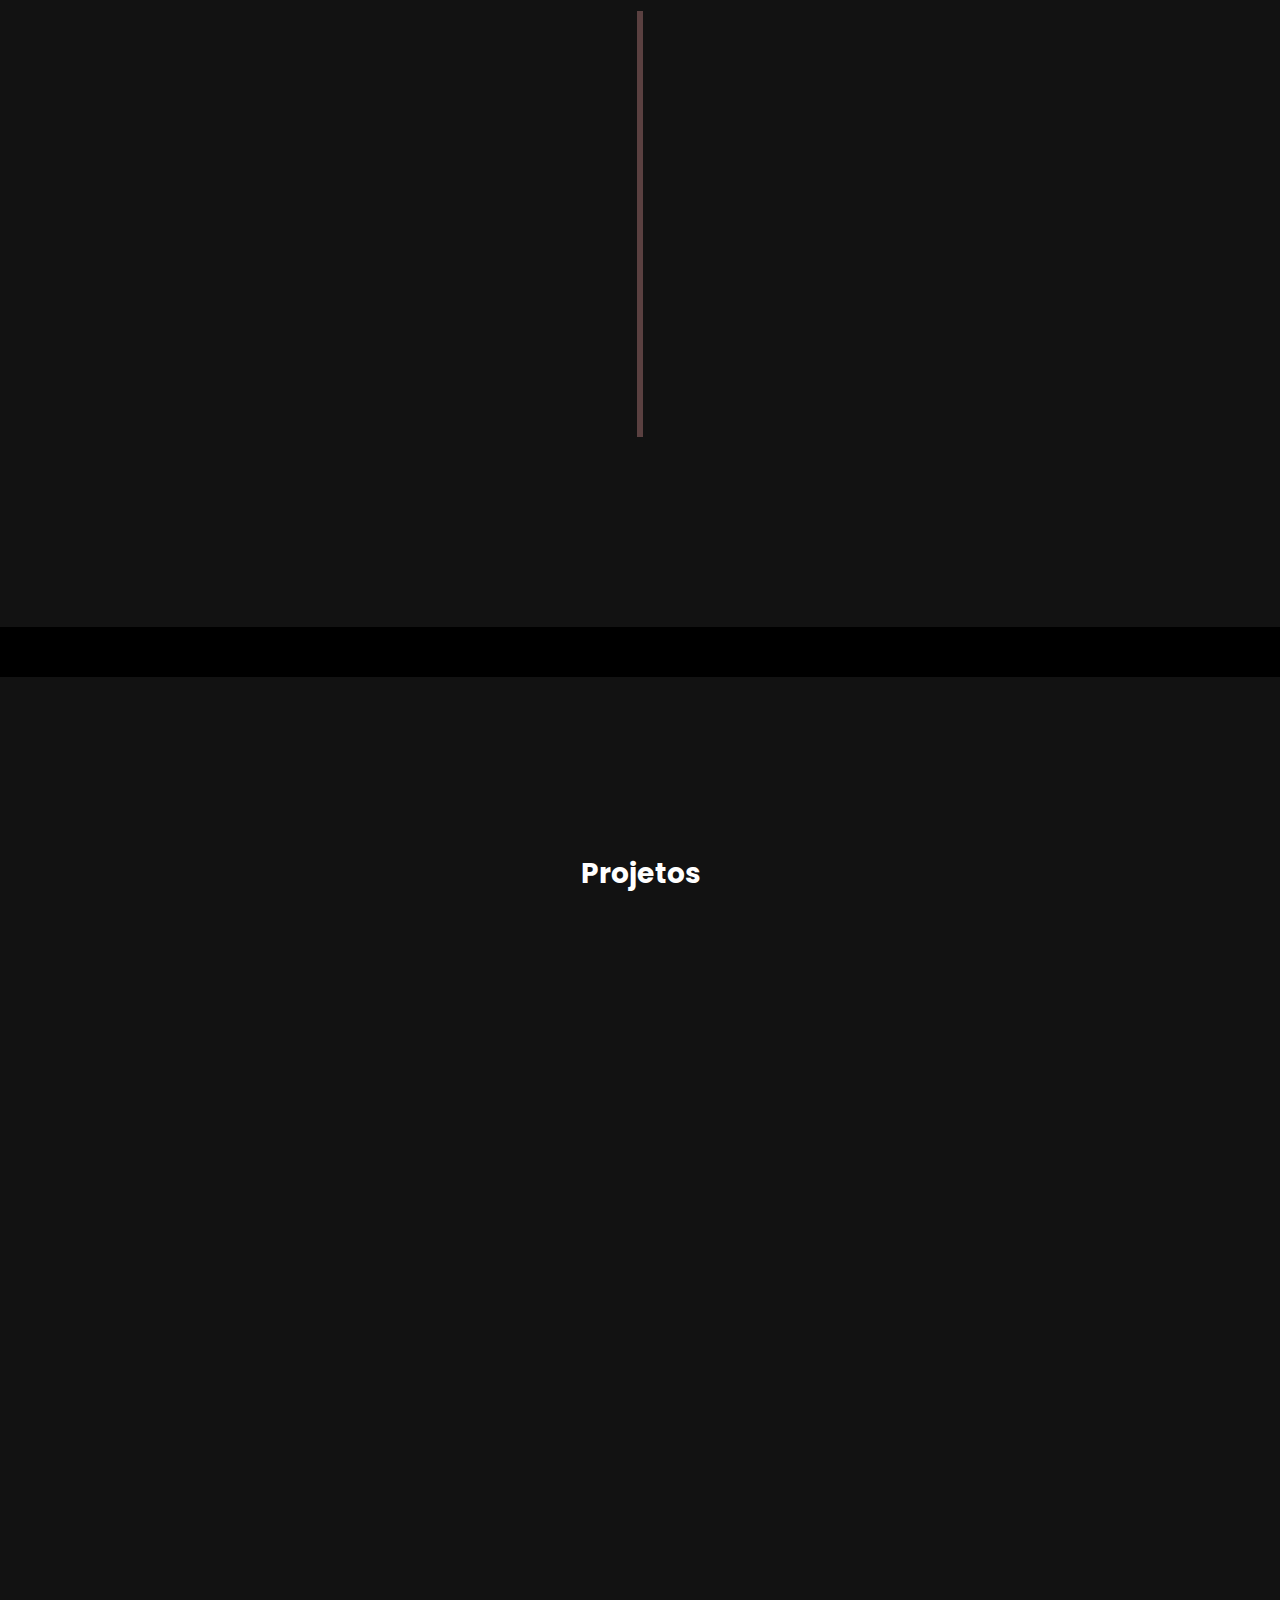
==== commit 186c863f: "Update index.html" ====
--- a/index.html
+++ b/index.html
@@ -8,7 +8,7 @@
     <script type="text/javascript" src="https://cdn.jsdelivr.net/npm/@emailjs/browser@4/dist/email.min.js"></script>
     <link rel="stylesheet" href="style.css">
     <link rel="stylesheet" href="style2.css">
-    <title>Portofolio | Richard Aghamenon</title>
+    <title>Portfolio | Richard Aghamenon</title>
     <!--Font-->
 </head>
 
@@ -124,8 +124,8 @@
                         <div class="tag">
                             <h2>Ensino Médio</h2>
                             <div class="desc">
-                                <p>Escola Estadual Professo Souza</p>
-                                <p>2023 - 2026</p>
+                                <p>Escola Estadual Professor Souza</p>
+                                <p>2023 - 2025</p>
                                 <p></p>
                             </div>
                         </div>
@@ -138,7 +138,7 @@
                                 <h2>Técnico em Administração</h2>
                             </div>
                             <div class="desc">
-                                <p>Escola Estadual Professo Souza</p>
+                                <p>Escola Estadual Professor Souza</p>
                                 <p>2024 - 2025</p>
                             </div>
                         </div>
@@ -150,9 +150,11 @@
                             <div class="tag">
                                 <h2>Programação Online</h2>
                                 <div class="desc">
-                                    <p></p>
-                                    <p>2023 - 2024</p>
-                                    <p></p>
+                                    <p>OneBitCode</p>
+                                    <p>HTML</p>
+                                    <p>CSS</p>
+                                    <p>JavaScript</p>
+                                    <p>2024 - 2024</p>
                                 </div>
                             </div>
                         </div>
@@ -164,8 +166,9 @@
                             <div class="tag">
                                 <h2>Programação Online</h2>
                                 <div class="desc">
-                                    <p></p>
-                                    <p>2023 - 2024</p>
+                                    <p>OneBitCode</p>
+                                    <p>JavaScript</p>
+                                    <p>2024 - 2024</p>
                                     <p></p>
                                 </div>
                             </div>
--- a/style.css
+++ b/style.css
@@ -116,7 +116,7 @@
 
 section{
     min-height: 100vh;
-    padding: 5rem 9% 5rem;
+    padding: 20rem 9% 5rem;
 }
 .home{
     display: flex;
@@ -159,12 +159,7 @@
 .home-content p{
     font-size: 1.7rem;
     font-weight: 400;
-    padding-top: 4px;
-}
-p5{
-    font-size: 1.7rem;
-    font-weight: 400;
-    padding-top: 12px;
+    padding-top: 5px;
 }
 
 .social-icon a{
